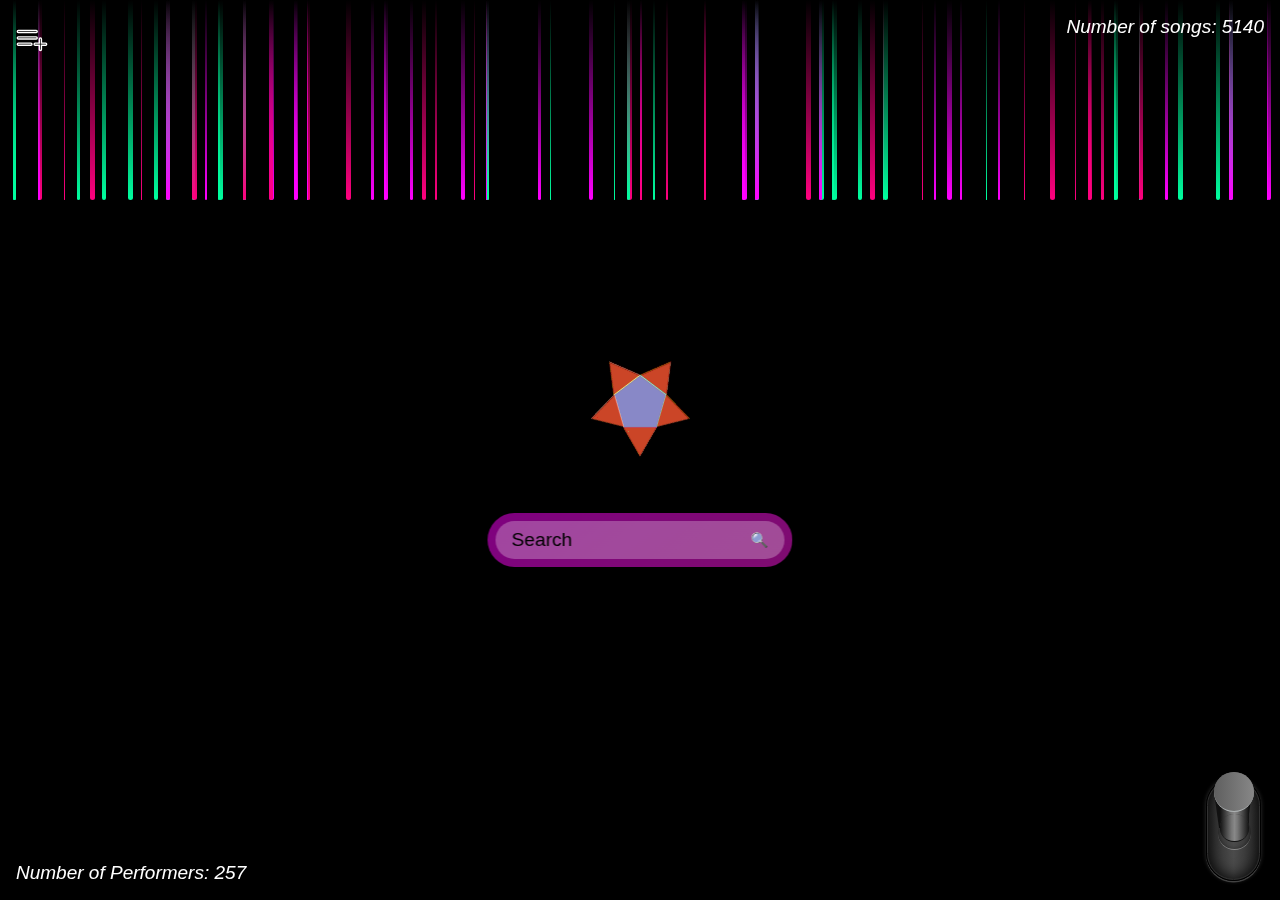
==== index.html @ ba5dd13a "v0.0.1" ====
<!DOCTYPE html>
<html lang="en">
  <head>
    <meta charset="UTF-8" />
    <meta name="viewport" content="width=device-width, initial-scale=1.0" />
    <title translate="no">20 Tracks For Each One</title>
    <link rel="shortcut icon" href="logo/favicon.png" type="image/x-icon" />
    <meta name="description" content="(>‿◠)✌" />
    <meta property="og:type" content="website" />
    <meta property="og:title" content="20 Tracks for Each One" />
    <meta
      property="og:url"
      content="https://20essentials.github.io/20TracksForEachOne/"
    />
    <meta
      property="og:image"
      content="https://20essentials.github.io/20TracksForEachOne/preview/preview-og.avif"
    />
    <meta property="og:description" content="(>‿◠)✌" />
    <meta property="twitter:card" content="summary_large_image" />
    <meta property="twitter:title" content="20 Tracks for Each One" />
    <meta
      property="twitter:url"
      content="https://20essentials.github.io/20TracksForEachOne/"
    />
    <meta
      property="twitter:image"
      content="https://20essentials.github.io/20TracksForEachOne/preview/preview-og.avif"
    />
    <meta property="twitter:description" content="(>‿◠)✌" />
    <link rel="stylesheet" href="styles.css" />
    <meta name="google" content="notranslate" />
  </head>

  <body>
    <button class="button-playlist">
      <img src="logo/svgPlayList.svg" alt="playlist" />
    </button>

    <section class="playlist-section">
      <section class="myForm playlist-container-form">
        <input
          type="text"
          class="playlist-input"
          placeholder="Enter the playlist title..."
          maxlength="20"
        />
        <input type="submit" value="Create" class="input-button-playlist" />
        <span class="max-length-input"> <output>0</output>/20 </span>
        <menu class="settings-backup">
          <div>&#9675;-</div>
          <div>-&#9675;</div>
        </menu>
      </section>

      <section class="myForm playlist-container-form-2">
        <input
          type="text"
          class="playlist-input"
          placeholder="Enter the playlist title..."
          maxlength="20"
        />
        <input type="submit" value="Rename" class="input-button-playlist" />
        <span class="max-length-input"> <output>0</output>/20 </span>
      </section>

      <article class="padding-top-card"></article>

      <template class="template-card-single">
        <article class="card-single">
          <aside class="card-single-left">
            <a href="playlist/index.html">
              <div class="img"></div>
            </a>
          </aside>
          <aside class="card-single-right">
            <a href="playlist/index.html">
              <h3 translate="no">Favorite Songs</h3>
              <p>0 songs</p>
            </a>
          </aside>
          <footer class="three-points">
            <span class="point"></span>
            <span class="point"></span>
            <span class="point"></span>

            <menu class="options">
              <div class="item item-1">
                <svg xmlns="http://www.w3.org/2000/svg" viewBox="0 0 448 512">
                  <path
                    d="M135.2 17.7L128 32 32 32C14.3 32 0 46.3 0 64S14.3 96 32 96l384 0c17.7 0 32-14.3 32-32s-14.3-32-32-32l-96 0-7.2-14.3C307.4 6.8 296.3 0 284.2 0L163.8 0c-12.1 0-23.2 6.8-28.6 17.7zM416 128L32 128 53.2 467c1.6 25.3 22.6 45 47.9 45l245.8 0c25.3 0 46.3-19.7 47.9-45L416 128z"
                  />
                </svg>
              </div>
              <div class="item item-2">
                <svg xmlns="http://www.w3.org/2000/svg" viewBox="0 0 512 512">
                  <path
                    d="M410.3 231l11.3-11.3-33.9-33.9-62.1-62.1L291.7 89.8l-11.3 11.3-22.6 22.6L58.6 322.9c-10.4 10.4-18 23.3-22.2 37.4L1 480.7c-2.5 8.4-.2 17.5 6.1 23.7s15.3 8.5 23.7 6.1l120.3-35.4c14.1-4.2 27-11.8 37.4-22.2L387.7 253.7 410.3 231zM160 399.4l-9.1 22.7c-4 3.1-8.5 5.4-13.3 6.9L59.4 452l23-78.1c1.4-4.9 3.8-9.4 6.9-13.3l22.7-9.1 0 32c0 8.8 7.2 16 16 16l32 0zM362.7 18.7L348.3 33.2 325.7 55.8 314.3 67.1l33.9 33.9 62.1 62.1 33.9 33.9 11.3-11.3 22.6-22.6 14.5-14.5c25-25 25-65.5 0-90.5L453.3 18.7c-25-25-65.5-25-90.5 0zm-47.4 168l-144 144c-6.2 6.2-16.4 6.2-22.6 0s-6.2-16.4 0-22.6l144-144c6.2-6.2 16.4-6.2 22.6 0s6.2 16.4 0 22.6z"
                  />
                </svg>
              </div>
            </menu>
          </footer>
        </article>
      </template>

      <div class="playlist-section-articles">
        <div class="pat-btn"></div>
      </div>
    </section>

    <div class="centrar">
      <aside class="container-loader"></aside>

      <form class="theForm" autocomplete="off" spellcheck="false">
        <div class="autocomplete">
          <input
            type="text"
            id="myInput"
            placeholder="Search"
            spellcheck="false"
          />
          <button class="buscar">🔍</button>
        </div>
      </form>
    </div>

    <span class="interruptor">
      <span class="switch-border1">
        <span class="switch-border2">
          <input checked="" type="checkbox" id="switch1" />
          <label for="switch1"></label>
          <span class="switch-top"></span>
          <span class="switch-shadow"></span>
          <span class="switch-handle"></span>
          <span class="switch-handle-left"></span>
          <span class="switch-handle-right"></span>
          <span class="switch-handle-top"></span>
          <span class="switch-handle-bottom"></span>
          <span class="switch-handle-base"></span>
        </span>
      </span>
    </span>

    <div class="container-backup">
      <div class="container-backup-centrado">
        <header class="titulo-header">
          <h4>The Playlists are saved in your LocalStorage (LS)</h4>
          <button class="go-back">Go back</button>
        </header>
        <hr />
        <p>Things you should know about localStorage</p>
        <ul>
          <li>It is specific to each browser and device</li>
          <li>
            Average storage is 5MB per domain, which equals about 5,000,000
            characters
          </li>
          <li>Thanks to those 5MB, you can store hundreds of songs</li>
          <li>
            If storage is full, you won’t be able to add more playlists/songs
          </li>
        </ul>
        <hr />
        <p>
          Actions that could lead to the deletion of the data stored in LS
        </p>
        <ul>
          <li>Clearing browsing data (cookies, history, cache)</li>
          <li>Manually deleting from the developer tools</li>
          <li>Uninstalling/Reinstalling the browser</li>
          <li>Restoring the device</li>
          <li>Switching to another browser</li>
          <li>Signing out of a synchronized browser</li>
          <li>Some browser updates</li>
        </ul>
        <hr />
        <p>
          I recommend making a backup of your playlists by obtaining a JSON
          object that will contain both the playlist name and its respective
          songs, with the URLs for each song.
        </p>
        <hr />
        <p>
          I recommend saving that JSON in
          <a href="https://keep.google.com/">Google Keep</a>, which is free.
        </p>

        <hr />
        <button class="btn btn-get-one-array">
          GET THE ARRAY OF SONGS FROM A PLAYLIST
        </button>
        <section class="textarea-container">
          <input
            list="opciones"
            id="input-get-array-of-a-playlist"
            name="opcion"
            placeholder="Pick up the name of a playlist and click above."
            spellcheck="false"
          />
          <datalist id="opciones" class="am-datalist"> </datalist>
          <button class="copiar">📓</button>
          <button class="tachito">❌</button>
        </section>
        <section class="textarea-container container-output">
          <textarea
            placeholder="Output"
            id="textarea-output"
            readonly
            spellcheck="false"
            translate="no"
          ></textarea>
          <div class="wrapper-indent">
            <input
              class="indent-total-object"
              type="number"
              value="0"
              min="0"
              max="5"
              placeholder="Spaces"
            />
          </div>

          <button class="copiar">📓</button>
          <button class="tachito">❌</button>
        </section>
        <hr />

        <button class="btn btn-get-many-arrays">
          GET ARRAYS OF SONGS FROM PLAYLISTS
        </button>
        <section class="textarea-container">
          <textarea
            class="textarea-more-padding"
            placeholder="Write the names of the playlists separated by commas and click the button above.
        Example: U2, Coldplay
        "
            spellcheck="false"
          ></textarea>

          <button class="copiar">📓</button>
          <button class="tachito">❌</button>
        </section>
        <section class="textarea-container container-output">
          <textarea
            placeholder="Output"
            id="textarea-output-2"
            readonly
            spellcheck="false"
            translate="no"
          ></textarea>
          <div class="wrapper-indent">
            <input
              class="indent-total-object"
              type="number"
              value="0"
              min="0"
              max="5"
              placeholder="Spaces"
            />
          </div>

          <button class="copiar">📓</button>
          <button class="tachito">❌</button>
        </section>

        <hr />

        <section style="display: none">
          <textarea></textarea>
        </section>

        <button class="btn btn-get-total-object">
          GET JSON OBJECT OF ALL PLAYLISTS
        </button>
        <section class="textarea-container">
          <textarea
            placeholder="Just click the button above.
And see the result."
            spellcheck="false"
            id="textarea-get-json-all"
          ></textarea>
          <div class="wrapper-indent">
            <input
              class="indent-total-object"
              type="number"
              value="0"
              min="0"
              max="5"
              placeholder="Spaces"
            />
          </div>
          <button class="copiar">📓</button>
          <button class="tachito">❌</button>
        </section>
        <hr />

        <button class="btn add-one-playlist">ADD A SINGLE PLAYLIST</button>
        <section class="textarea-container">
          <textarea
            translate="no"
            placeholder='"Playlist1": [
        [
          "NAMEBAND - song1",
          "https://20essentials.github.io/band/songs/n1.mp3"
        ],
        [
          "NAMEBAND - song2",
          "https://20essentials.github.io/band/songs/n2.mp3"
        ],
        ...
 ]'
            ,
            spellcheck="false"
          ></textarea>
          <button class="copiar">📓</button>
          <button class="tachito">❌</button>
        </section>
        <hr />

        <button class="btn add-multiple-playlists">
          ADD MULTIPLE PLAYLISTS
        </button>
        <section class="textarea-container">
          <textarea
            translate="no"
            placeholder='"Playlist1": [
        [
          "NAMEBAND - song1",
          "https://20essentials.github.io/band/songs/n1.mp3"
        ],
        [
          "NAMEBAND - song2",
          "https://20essentials.github.io/band/songs/n2.mp3"
        ],
        ...
],
"Playlist2": [
        [
          "NAMEBAND - song1",
          "https://20essentials.github.io/band/songs/n1.mp3"
        ],
        [
          "NAMEBAND - song2",
          "https://20essentials.github.io/band/songs/n2.mp3"
        ],
        ...
],'
            spellcheck="false"
          ></textarea>
          <button class="copiar">📓</button>
          <button class="tachito">❌</button>
        </section>
        <hr />

        <button class="btn-delete">DELETE ALL CURRENT PLAYLISTS</button>
      </div>
    </div>

    <div class="left">
      Number of Performers: <span class="nBands">0</span>
    </div>
    <div class="right">Number of songs: <span class="nSongs">0</span></div>

    <section class="html-scheme">
      <i>gota</i>
    </section>

    <script type="module" src="script.js"></script>
  </body>
</html>
---- styles.css ----
* {
  box-sizing: border-box;
  margin: 0;
  padding: 0;
  user-select: none;
  font-family: Arial, Helvetica, sans-serif;
}

html,
body {
  width: 100%;
  height: 100%;
  max-width: 2400px;
  height: 100dvh;
  margin-inline: auto;
  position: relative;
}

html,
body,
centrar {
  min-width: 350px !important;
}

html {
  scrollbar-width: thin;
  scrollbar-color: #c9c9c9 transparent;
  background-color: #000;
  display: flex;
  flex-wrap: wrap;
  place-content: center;
}

body {
  max-height: 1600px;
}

.html-scheme {
  position: fixed;
  width: 100%;
  height: 100%;
  inset: 0;
  z-index: -1;
  background-color: black;
}

.button-playlist {
  --size: 3rem;
  border: none;
  outline: none;
  position: absolute;
  z-index: 9999;
  top: 1rem;
  left: 8px;
  width: var(--size);
  height: var(--size);
  background-color: transparent;
  box-shadow: inset 0 0 0 0 #0f05;
  border-radius: 50%;
  display: flex;
  flex-wrap: wrap;
  place-items: center;
  transition: box-shadow 1.5s ease;

  img {
    pointer-events: none;
    scale: 0.7;
  }

  &.button-playlist-active {
    box-shadow: inset 0 0 10px 20px #0f05;

    & + .playlist-section {
      left: 0;
      opacity: 1;
    }
  }
}

.container-backup {
  --current-even-gradient: linear-gradient(to right, #67b26f, #4ca2cd);
  --current-odd-gradient: linear-gradient(to right, #3494e6, #ec6ead);
  position: absolute;
  scrollbar-width: thin;
  background-color: black;
  inset: 0;
  z-index: 20000;
  width: 100%;
  height: 100%;
  padding: 1.2rem;
  font-size: 1rem;
  overflow-y: auto;
  color: #fff9;
  opacity: 0;
  display: none;
  transform: scale(0);
  transition: transform 0.3s ease, display 0.3s ease allow-discrete,
    opacity 0.3s ease;

  &.container-backup-open {
    display: block;
    opacity: 1;
    transform: scale(1);

    .container-backup-centrado {
      opacity: 1;
      transform: scale(1);
    }
  }

  .titulo-header {
    width: 100%;
    position: relative;
    display: flex;
    justify-content: space-between;

    h4 {
      text-transform: uppercase;
      width: 60%;
      text-wrap: balance;
    }

    button.go-back {
      position: relative;
      border-radius: 999px;
      border: none;
      outline: none;
      background-image: linear-gradient(45deg, magenta, springgreen);
      box-shadow: 0 0 5px #0004;

      * {
        pointer-events: none;
      }

      &::before {
        border-radius: inherit;
        background-color: transparent;
      }
    }
  }

  .container-backup-centrado {
    max-width: 700px;
    margin-inline: auto;
    opacity: 0;
    transform: scale(0);
    transition: transform 0.3s ease, opacity 0.3s ease;
  }

  ul {
    margin-left: 1.5rem;
  }

  hr {
    margin-block: 1rem;
  }

  button:not(.tachito):not(.copiar) {
    padding: 0.5rem;
    position: relative;
    border: none;
    outline: none;
    position: relative;
    background-color: transparent;
    box-shadow: inset 0 0 0 1px #fff8;
    color: white;
    margin-bottom: 10px;

    &::before {
      content: '';
      position: absolute;
      top: 0;
      left: 0;
      z-index: -1;
      width: 100%;
      height: 100%;
      background-color: #00dbde;
      transition: transform 0.3s ease;
      transform-origin: 0% 0%;
      transform: scale(1);
    }

    &.btn-backup-active {
      &::before {
        transform-origin: 100% 100%;
        transform: scale(0);
      }
    }

    &:nth-child(even)::before {
      background: var(--current-odd-gradient);
    }

    &:nth-child(odd)::before {
      background: var(--current-even-gradient);
    }

    &.btn-delete::before {
      background-image: linear-gradient(45deg, #f00, magenta);
    }
  }

  .textarea-container {
    width: auto;
    height: auto;
    position: relative;
    margin-bottom: 20px;

    &::before {
      content: '';
      display: block;
      width: 100%;
      height: 100%;
      position: absolute;
      top: 5px;
      left: 5px;
      z-index: -1;
    }

    &:nth-child(even)::before {
      background: var(--current-even-gradient);
    }

    &:nth-child(odd)::before {
      background: var(--current-odd-gradient);
    }

    .tachito,
    .copiar {
      display: flex;
      border: none;
      outline: none;
      width: 1rem;
      height: 1rem;
      background-color: transparent;
      position: absolute;
      bottom: 0.4rem;
      cursor: pointer;
      z-index: 10000;
      -webkit-tap-highlight-color: transparent;
    }

    .wrapper-indent {
      position: absolute;
      right: 3.8rem;
      bottom: 0.3rem;
      transform: scale(0.9);

      input {
        border: none;
        outline: none;
        width: 4rem;
      }
    }

    .copiar {
      right: 2.5rem;
    }

    .tachito {
      right: 1rem;
    }
  }

  .container-output::before {
    background-image: linear-gradient(to right, #67b26f, #4ca2cd) !important;
  }

  .textarea-secundaria {
    position: relative;
    top: 50px;
  }

  a:not(:visited) {
    color: #ffff00;
  }

  a:visited {
    color: orange;
  }

  a:hover {
    color: #2ecc71;
    transform: scale(1.05);
  }

  a:active {
    color: #e74c3c;
    transform: scale(0.95);
  }

  textarea,
  input[list='opciones'] {
    display: block;
    width: 100%;
    resize: none;
    box-shadow: inset 4px 4px 18px #0004, inset -4px -4px 18px #0004;
    background-color: #e9e9e9;
    padding: 0.4rem;
    outline: none;
    field-sizing: content;
    position: relative;

    &.non-valid {
      box-shadow: inset 4px 4px 18px #f004, inset -4px -4px 18px #f004;
    }

    &.valid {
      box-shadow: inset 4px 4px 18px #0f04, inset -4px -4px 18px #0f04;
    }
  }

  #textarea-output,
  #textarea-output-2,
  #textarea-get-json-all,
  #input-get-array-of-a-playlist {
    padding-bottom: 32px;
  }
}

.playlist-section {
  content-visibility: auto;
  transition: left 1s ease;
  position: absolute;
  z-index: 1111;
  left: -200%;
  opacity: 0;
  top: 0;
  width: 30%;
  scroll-behavior: smooth;
  height: 100%;
  overflow-y: auto;
  background-color: #e9e9e9;
  transition: opacity 0.5s ease, left 0.3s ease;
  scrollbar-width: thin;
  scrollbar-color: var(--color1, 'gray') black;

  .settings-backup {
    position: absolute;
    color: white;
    right: 0.9rem;
    bottom: 0.3rem;
    border-radius: 50%;
    background-color: transparent;
    padding: 0.4rem;
    align-content: center;

    div {
      pointer-events: none;
      line-height: 0.5;
    }
  }

  .playlist-section-articles {
    width: 100%;
    height: max-content;
  }

  .padding-top-card {
    height: 78px;
  }

  .card-single {
    padding: 0.5rem;
    display: flex;
    column-gap: 0.5rem;
    position: relative;
    z-index: 1100;

    .card-single-left {
      background-color: transparent;
      display: flex;
      flex-wrap: wrap;
      place-content: center;
      width: fit-content;
      height: fit-content;

      a,
      img {
        -webkit-tap-highlight-color: transparent;
      }

      .img {
        pointer-events: none;
        aspect-ratio: 1;
        width: 3rem;
        height: 3rem;
        background-image: var(--bg-img-playlist);
        background-position: center;
        background-size: cover;
      }
    }

    .card-single-right {
      width: 64%;

      a {
        text-decoration: none;
        color: black;
        -webkit-tap-highlight-color: transparent;
      }

      h3 {
        user-select: text;
      }
    }

    .three-points {
      position: absolute;
      right: 1.5rem;
      width: 1rem;
      height: 3rem;
      background-color: transparent;
      display: flex;
      flex-direction: column;
      flex-wrap: wrap;
      place-content: center;
      row-gap: 3px;

      .point {
        pointer-events: none;
        width: 0.4rem;
        height: 0.4rem;
        background-color: black;
        border-radius: 50%;
      }

      .options {
        position: absolute;
        opacity: 0;
        display: none;
        flex-direction: column;
        background-color: transparent;
        border-radius: 30px;
        right: 1rem;
        padding: 0.5rem;
        flex-wrap: wrap;
        place-items: center;

        &.options-active {
          opacity: 1;
          display: flex;
        }

        .item {
          width: fit-content;
          text-align: center;
          display: flex;
          flex-wrap: wrap;
          place-items: center;

          &:hover {
            svg {
              fill: white;
            }
          }
        }

        .item-1 {
          background-color: transparent;

          svg {
            margin-bottom: 3px;
          }
        }

        .item-2 {
          border-top: 2px solid #000;
          background-color: transparent;
        }

        svg {
          width: 1.3rem;
          height: 1.3rem;
          align-content: center;
          padding: 0.2rem;
          pointer-events: none;
          display: block;
          margin-inline: auto;
          margin-top: 3px;
        }
      }
    }
  }

  .card-single:nth-child(3n + 1) {
    background-color: color-mix(
      in srgb,
      var(--color1, #f004),
      transparent 55%
    );
  }

  .card-single:nth-child(3n + 2) {
    background-color: color-mix(
      in srgb,
      var(--color2, #f004),
      transparent 55%
    );
  }

  .card-single:nth-child(3n + 3) {
    background-color: color-mix(
      in srgb,
      var(--color3, #00f4),
      transparent 55%
    );
  }

  .playlist-container-form,
  .playlist-container-form-2 {
    width: 100%;
    background-color: black;
    padding: 1rem;
    padding-bottom: 2.3rem;
    position: fixed;
    top: 0px;
    left: 0;
    padding-left: 80px;
    display: flex;
    justify-content: center;
    z-index: 2000;

    input {
      display: block;
      padding: 0.3rem 0.8rem;
      border: none;
      outline: none;
      min-height: 30px;
      font-size: clamp(0.75rem, 0.6646rem + 0.3902vw, 1.25rem);
    }

    input[type='text'] {
      width: 70%;
      border-radius: 28px 0 0 28px;

      &.valid {
        background-color: #00ff00dd;
      }

      &.invalid {
        background-color: #ff0000dd;
      }
    }

    input[type='submit'] {
      border-radius: 0 28px 28px 0;
      transition: background-image 0.3s linear;
      background-image: linear-gradient(45deg, skyblue, springgreen);

      &:hover {
        background-image: linear-gradient(45deg, violet, springgreen);
      }
    }

    .max-length-input {
      position: absolute;
      color: white;
      bottom: 8px;
      font-size: 13px;
    }
  }

  .playlist-container-form-2 {
    background-color: #00dbde;
    background-image: linear-gradient(90deg, #00dbde 0%, #fc00ff 100%);
    top: -100%;
  }

  .playlist-container-form.goUp {
    animation: haciaArriba 1s ease 1 forwards;
  }

  .playlist-container-form-2.goUp {
    animation: haciaArriba 1s ease 1 forwards;
  }

  .playlist-container-form.goDown {
    animation: haciaAbajo 1s ease 1 forwards;
  }

  .playlist-container-form-2.goDown {
    animation: haciaAbajo 1s ease 1 forwards;
  }
}

@media (width <=1111px) {
  .playlist-section {
    width: 100%;
  }
}

/* ===========================EXTRA========================= */

.left,
.right {
  position: absolute;
  color: white;
  width: fit-content;
  height: fit-content;
  z-index: 800;
  font-style: italic;
  font-size: clamp(1rem, 0.9348rem + 0.3261vw, 1.1875rem);
}

.left {
  left: 1rem;
  bottom: 1rem;
  height: fit-content;
}

.right {
  top: 1rem;
  right: 1rem;
}

/* ============================LOADER============================*/

.centrar.pyramid {
  .pyramid-loader {
    z-index: 30;
    margin-inline: auto;
    position: relative;
    width: 300px;
    height: 150px;
    pointer-events: none;
    display: block;
    transform-style: preserve-3d;
    transform: rotateX(-20deg) translateY(-40px);

    .wrapper {
      position: relative;
      width: 100%;
      height: 100%;
      transform-style: preserve-3d;
      animation: spin 4s linear infinite;

      .side {
        width: 70px;
        height: 70px;
        background: linear-gradient(
          to bottom right,
          var(--color1, lime),
          var(--color3, cyan)
        );
        position: absolute;
        top: 0;
        left: 0;
        right: 0;
        bottom: 0;
        margin: auto;
        transform-origin: center top;
        clip-path: polygon(50% 0%, 0% 100%, 100% 100%);
      }

      .side1 {
        transform: rotateZ(-30deg) rotateY(90deg);
        background: linear-gradient(
          to bottom right,
          var(--color3, cyan),
          var(--color1, lime)
        );
      }

      .side2 {
        transform: rotateZ(30deg) rotateY(90deg);
        background: linear-gradient(
          to bottom right,
          var(--color1, lime),
          var(--color3, cyan)
        );
      }

      .side3 {
        transform: rotateX(30deg);
        background: linear-gradient(
          to bottom right,
          var(--color1, lime),
          var(--color3, cyan)
        );
      }

      .side4 {
        transform: rotateX(-30deg);
        background: linear-gradient(
          to bottom right,
          var(--color3, cyan),
          var(--color1, lime)
        );
      }

      .shadow {
        width: 60px;
        height: 60px;
        background: gray;
        position: absolute;
        top: 0;
        left: 0;
        right: 0;
        bottom: 0;
        margin: auto;
        transform: rotateX(90deg) translateZ(-40px);
        filter: blur(12px);
      }
    }
  }
}

.centrar.cube {
  .container-cube {
    --w: 60px;
    --w-negative: calc(var(--w) * -1);
    height: var(--w);
    width: var(--w);
    position: relative;
    z-index: 40;
    top: -40px;
    transform-style: preserve-3d;
    animation: rotarY 10s linear alternate infinite both;

    .side {
      position: absolute;
      top: 0;
      left: 0;
      width: 100%;
      height: 100%;
      background: linear-gradient(
        to bottom right,
        var(--color1, lime),
        var(--color2, lime),
        var(--color3, cyan)
      );
    }

    .behind {
      transform: translateZ(var(--w-negative));
    }

    .right {
      transform-origin: 100% 50%;
      transform: rotateY(-90deg);
    }

    .left {
      transform-origin: 0% 50%;
      transform: rotateY(90deg);
    }

    .top {
      transform-origin: 50% 0;
      transform: rotateX(-90deg);
    }

    .bottom {
      transform-origin: 50% 100%;
      transform: rotateX(90deg);
    }
  }
}

.centrar.star {
  .container-star {
    width: 150px;
    height: 150px;
    --height-side-pentagon: 150px;
    position: relative;
    top: -140px;
    transform-style: preserve-3d;
    perspective: 10000px;
    animation: rotarStar 10s linear infinite alternate both;
    zoom: 0.35;

    .side {
      width: 100%;
      height: 100%;
      position: absolute;
      clip-path: polygon(50% 0%, 100% 38%, 82% 100%, 18% 100%, 0% 38%);
      transform-style: preserve-3d;
      perspective: 10000px;

      * {
        transform-style: preserve-3d;
        perspective: 10000px;
      }

      .triangle-front {
        width: 100%;
        height: 55%;
        position: absolute;
        bottom: 0;
        background-color: #e60b0988;
        transform-origin: 50% 100%;
        transform: rotateX(-90deg);
        clip-path: polygon(0 100%, 50% 0, 100% 100%);
      }

      .triangle-behind {
        width: 100%;
        height: 55%;
        position: absolute;
        bottom: 0;
        background-color: #ffcb6baa;
        transform-origin: 50% 100%;
        transform: rotateX(-90deg)
          translateZ(calc(-1 * var(--height-side-pentagon)));
        clip-path: polygon(0 100%, 50% 0, 100% 100%);
      }

      .triangle-left {
        position: absolute;
        top: 0;
        left: 0;
        background-color: #59d10288;
        width: 100%;
        height: 100%;
        transform-origin: 0% 50%;
        transform: rotateY(-60deg);
      }

      .triangle-right {
        position: absolute;
        top: 0;
        right: 0;
        background-color: #84ffc988;
        width: 100%;
        height: 100%;
        transform-origin: 100% 50%;
        transform: rotateY(60deg);
      }

      &.front {
        background-color: #fff8;
      }

      &.behind {
        background-color: #00f8;
        transform: translateZ(calc(var(--height-side-pentagon) * -1));
      }

      &.top-left {
        width: 95px;
        height: var(--height-side-pentagon);
        background-color: #ff08;
        clip-path: none;
        left: -10px;
        bottom: 122px;
        transform-origin: 50% 100%;
        transform: rotate(-37deg) rotateX(90deg);
      }

      &.top-right {
        width: 95px;
        height: var(--height-side-pentagon);
        background-color: #0ff8;
        clip-path: none;
        right: -10px;
        bottom: 122px;
        transform-origin: 50% 100%;
        transform: rotate(37deg) rotateX(90deg);
      }

      &.bottom-right {
        width: 96.5px;
        height: var(--height-side-pentagon);
        background-color: #0f08;
        clip-path: none;
        right: -35px;
        top: -46.5px;
        transform-origin: 50% 100%;
        transform: rotate(106deg) rotateX(90deg);
      }

      &.bottom-left {
        width: 96.5px;
        height: var(--height-side-pentagon);
        background-color: #f008;
        clip-path: none;
        left: -35px;
        top: -46.5px;
        transform-origin: 50% 100%;
        transform: rotate(-106deg) rotateX(90deg);
      }

      &.bottom-center {
        width: 96.5px;
        height: var(--height-side-pentagon);
        background-color: #e81cff88;
        clip-path: none;
        left: 50%;
        top: 0;
        transform-origin: 50% 100%;
        transform: rotate(0deg) translateX(-50%) rotateX(90deg) scaleZ(-1);
      }
    }
  }
}

.centrar.tetraPyramid {
  transform-style: preserve-3d;
  perspective: 10000px;
  .container-tetra {
    width: 120px;
    height: 120px;
    transform-style: preserve-3d;
    perspective: 10000px;
    position: relative;
    top: -70px;
    animation: girar4Piramids 8s linear infinite alternate both;

    & .cube {
      width: 120px;
      height: 120px;
      position: absolute;
      transform-style: preserve-3d;
      perspective: 10000px;

      & .side {
        width: 100%;
        height: 100%;
        position: absolute;
        background-color: #0002;
        background-color: #000;
        transform-style: preserve-3d;
        perspective: 10000px;
        overflow: hidden;
        left: 0;
        top: 0;

        &::before {
          content: '';
          display: block;
          position: absolute;
          inset: 0;
          width: 100%;
          height: 100%;
          background-image: linear-gradient(45deg, #60efff, #00ff87, #e81cff);
          filter: blur(50px);
        }

        &.front {
          transform: none;
        }

        &.behind {
          transform: translateZ(-120px);
        }

        &.right {
          transform-origin: 100% 0%;
          transform: rotateY(-90deg);
        }

        &.left {
          transform-origin: 0% 0%;
          transform: rotateY(90deg);
        }

        &.top {
          transform-origin: 50% 0%;
          transform: rotateX(-90deg);
        }
        &.bottom {
          transform-origin: 50% 100%;
          transform: rotateX(90deg);
        }
      }
    }

    & .triangle {
      width: 120px;
      height: 120px;
      position: absolute;
      bottom: 118px;
      transform-style: preserve-3d;
      perspective: 10000px;

      & .side {
        transform-style: preserve-3d;
        perspective: 10000px;
      }

      &.triangle-top {
        bottom: -118px;
        transform: scaleY(-1);
      }

      &.triangle-right {
        left: 118px;
        bottom: 0;
        transform: rotate(-90deg) scaleY(-1);
      }

      &.triangle-left {
        left: -118px;
        bottom: 0;
        transform: rotate(-90deg) scaleX(-1);
      }

      &.triangle-frontend {
        bottom: -1px;
        transform: rotate(90deg) rotateX(-90deg) translate(0px, -61px)
          translateZ(-116px);
        left: -175px;
      }

      &.triangle-backend {
        bottom: -36px;
        transform: rotate(90deg) rotateX(-90deg) scaleY(-1)
          translate(-36px, -178px) translateZ(253px);
        left: 194px;
      }

      & .side {
        width: 100%;
        height: 100%;
        clip-path: polygon(50% 0, 100% 100%, 0 100%);
        position: absolute;
        left: 0;
        top: 0;

        &.front,
        &.behind {
          transform-origin: 50% 100%;
        }

        &.bottom {
          opacity: 0;
        }

        &.front {
          background-color: #fff8;
          transform: rotateX(30deg);
        }

        &.behind {
          background-color: #00f8;
          transform: translateZ(-120px) rotateX(-30deg);
        }

        &.right {
          transform-origin: 100% 100%;
          transform: rotateY(-90deg) rotateX(-30deg);
          background-color: #f0f8;
        }

        &.left {
          transform-origin: 0% 100%;
          transform: rotateY(90deg) rotateX(-30deg);
          background-color: #0f08;
        }
      }
    }
  }
}

/* Piramide */
@keyframes spin {
  100% {
    transform: rotateY(360deg);
  }
}

/* Cubo */
@keyframes rotarY {
  0% {
    transform: rotateZ(0deg) rotateX(-30deg) rotateY(0deg);
  }
  100% {
    transform: rotateZ(360deg) rotateX(-30deg) rotateY(360deg);
  }
}

/* Estrella */
@keyframes rotarStar {
  0% {
    transform: rotateX(0deg) rotateY(0deg);
  }
  100% {
    transform: rotateX(359deg) rotateY(359deg);
  }
}

/* tetra4Pyramid */
@keyframes girar4Piramids {
  0% {
    transform: scale(0.45) rotateX(0deg) rotateY(0deg);
  }
  100% {
    transform: scale(0.45) rotateX(359deg) rotateY(359deg);
  }
}

/* ============================COMPONENTES============================*/

.interruptor {
  display: inline-block;
  margin: 0;
  position: absolute;
  z-index: 1000;
  right: 1.2rem;
  bottom: 1.2rem;
  border-radius: 1.75em;
  -webkit-box-shadow: 0 0 0.25em rgba(2, 255, 255, 0.2);
  -moz-box-shadow: 0 0 0.25em rgba(255, 255, 255, 0.2);
  box-shadow: 0 0 0.25em rgba(255, 255, 255, 0.2);

  label {
    width: 100%;
    height: 100%;
    margin: 0;
    padding: 0;
    display: block;
    position: absolute;
    top: 0;
    left: 0;
    z-index: 10;
  }

  input {
    display: none;
  }

  span {
    display: block;
    transition: top 0.1s;
  }

  .switch-border1 {
    border: 0.05em solid #000;
    border-radius: 1.75em;
    box-shadow: 0 0.1em rgba(255, 255, 255, 0.2);
  }

  .switch-border2 {
    width: 3.3em;
    height: 6.3em;
    position: relative;
    border: 0.05em solid #323232;
    background-image: linear-gradient(to right, #2d2d2d, #4b4b4b, #2d2d2d);
    border-radius: 1.7em;

    &::before,
    &::after {
      content: '';
      display: block;
      width: 100%;
      height: 100%;
      position: absolute;
      top: 0;
      left: 0;
      z-index: 0;
      opacity: 0.3;
      border-radius: 1.7em;
    }

    .switch-top {
      width: 100%;
      height: 42%;
      position: absolute;
      top: 8%;
      left: 0;
      z-index: 1;
      background-image: linear-gradient(to right, #2d2d2d, #4b4b4b, #2d2d2d);
      border-radius: 1.7em;
    }

    .switch-shadow {
      width: 100%;
      height: 100%;
      position: absolute;
      top: 0;
      left: 0;
      z-index: 2;
      border-radius: 1.7em;
      -webkit-box-shadow: 0 0 1em black inset;
      -moz-box-shadow: 0 0 1em black inset;
      box-shadow: 0 0 1em black inset;
    }

    .switch-handle-left,
    .switch-handle-right {
      content: '';
      display: block;
      width: 1.8em;
      height: 0;
      position: absolute;
      top: 3.3em;
      z-index: 2;
      border-bottom: 2.25em solid #111;
      border-left: 0.35em solid transparent;
      border-right: 0.35em solid transparent;
    }

    .switch-handle-left {
      left: 0.4em;
    }

    .switch-handle-right {
      right: 0.4em;
    }

    .switch-handle {
      width: 1.8em;
      height: 2.25em;
      position: absolute;
      top: 3.3em;
      left: 0.75em;
      z-index: 3;
      background: #333;
      background-image: linear-gradient(
        to right,
        #111,
        #777 40%,
        #888,
        #777 60%,
        #111
      );
      border-radius: 0;
    }

    .switch-handle-top {
      width: 2.5em;
      height: 2.5em;
      position: absolute;
      top: 4.25em;
      left: 0.4em;
      z-index: 4;
      background-color: #555;
      background-image: linear-gradient(to right, #5f5f5f, #878787);
      border-top: 0.1em solid #aeb2b3;
      border-radius: 1.25em;
    }

    .switch-handle-bottom {
      width: 1.8em;
      height: 1.8em;
      position: absolute;
      top: 2.35em;
      left: 0.75em;
      z-index: 3;
      background: #333;
      background-image: linear-gradient(
        to right,
        #111,
        #777 40%,
        #888,
        #777 60%,
        #111
      );
      border-top: 0.1em solid #141414;
      border-radius: 0.9em;
    }

    .switch-handle-base {
      width: 2.1em;
      height: 2.1em;
      position: absolute;
      top: 1.9em;
      left: 0.6em;
      z-index: 2;
      border-top: 0.1em solid rgba(255, 255, 255, 0.35);
      border-radius: 1.05em;
      box-shadow: 0 0 0.25em rgba(0, 0, 0, 0.4) inset;
    }

    .switch-handle-left,
    .switch-handle-right,
    .switch-handle,
    .switch-handle-top,
    .switch-handle-bottom,
    .switch-handle-base {
      transition: top 0.3s ease, border 0.3s ease;
    }
  }

  & input:checked ~ .switch-handle-left,
  & input:checked ~ .switch-handle-right {
    top: 0.75em;
    border-bottom: 0;
    border-top: 2.25em solid #111;
  }

  & input:checked ~ .switch-handle {
    top: 0.75em;
  }

  & input:checked ~ .switch-handle-top {
    top: -0.5em;
    border-top: 0;
    border-bottom: 0.1em solid #aeb2b3;
  }

  & input:checked ~ .switch-handle-bottom {
    top: 2.1em;
    border-top: 0;
    border-bottom: 0.1em solid #141414;
  }

  & input:checked ~ .switch-handle-base {
    top: 2.25em;
    border-top: 0;
    border-bottom: 0.1em solid rgba(255, 255, 255, 0.35);
  }
}

.gota {
  position: absolute;
  height: 200px;
  background: linear-gradient(transparent, #fff);
  border-bottom-left-radius: 5px;
  border-bottom-right-radius: 5px;
  animation: caer 5s linear infinite;

  &:nth-child(3n + 1) {
    background-image: linear-gradient(transparent, var(--color1, #ff00ff));
  }

  &:nth-child(3n + 2) {
    background-image: linear-gradient(transparent, var(--color2, #00ffff));
  }

  &:nth-child(3n + 3) {
    background-image: linear-gradient(transparent, var(--color3, #00ff9f));
  }
}

.centrar {
  position: fixed;
  inset: 0;
  display: flex;
  flex-direction: column;
  flex-wrap: wrap;
  place-content: center;
  width: 100%;
  height: 100dvh;
  z-index: 800;
  background-color: transparent;
  transform-style: preserve-3d;
  perspective: 10000px;

  .container-loader {
    transform-style: preserve-3d;
    perspective: 10000px;
  }
}

.theForm {
  position: fixed;
  top: 60%;
  left: 50%;
  transform: translate(-50%, -50%);
  z-index: 99;
  display: flex;
  padding: 0.5rem;
  flex-wrap: wrap;
  place-content: center;
  border-radius: 999px;
  background-image: linear-gradient(
    143deg,
    color-mix(in srgb, var(--color1, #f004), transparent 50%),
    color-mix(in srgb, var(--color2, #f004), transparent 50%),
    color-mix(in srgb, var(--color3, #f004), transparent 50%)
  );
  background-size: 1000% 100%;
  animation: cambiar 5s ease infinite alternate;

  .autocomplete {
    position: relative;
    width: 100%;
    display: flex;
    place-content: center;

    .buscar {
      color: #000;
      border-bottom-right-radius: 20px;
      border-top-right-radius: 20px;
      width: 18%;
      display: flex;
      flex-wrap: wrap;
      place-content: center;
      cursor: pointer;
      background-color: #fff4;
      border: none;
      font-size: 0.9rem;
      transition: background-color 0.2s ease;
      -webkit-tap-highlight-color: transparent;

      &.dlt-active {
        background-color: #0004;
      }
    }

    #myInput {
      padding: 0.5rem;
      border-top-left-radius: 20px;
      border-bottom-left-radius: 20px;
      padding-left: 1rem;
      width: 75%;
      outline: none;
      font-size: 1.2rem;
      flex-basis: 85%;
      border: none;
      background-color: #fff4;

      &::placeholder {
        color: black;
        padding: 0;
        width: fit-content;
      }
    }

    .autocomplete-items {
      position: absolute;
      left: 10px;
      top: 48px;
      width: 100%;
      color: #fff;

      a {
        text-decoration: none;
        color: #fff;
        display: block;
        padding: 0.5rem;
        font-weight: 500;
        border-bottom: 1px solid rgba(255, 255, 255, 0.4);
        border-top: 1px solid rgba(255, 255, 255, 0.4);
        font-family: Verdana, Geneva, Tahoma, sans-serif;
        -webkit-tap-highlight-color: #0004;

        &:nth-child(even) {
          background-color: color-mix(
            in srgb,
            var(--color1, #f004),
            transparent 60%
          );
        }

        &:nth-child(odd) {
          background-color: color-mix(
            in srgb,
            var(--color3, #00f4),
            transparent 60%
          );
        }

        &.autocomplete-active {
          background-color: #0005;
          font-style: italic;
        }
      }
    }

    strong {
      color: lime;
    }
  }
}

/* ============================MEDIA============================*/

@media only screen and (orientation: landscape) and (width <=1000px) {
  .centrar {
    display: flex;
    flex-direction: row;
    place-content: center;
    column-gap: 2rem;
    height: 100%;

    .container-loader {
      display: none;
    }

    .theForm {
      align-self: center;
      justify-self: center;
      width: 50%;
      background-image: linear-gradient(
        143deg,
        color-mix(in srgb, var(--color1, #f004), transparent 50%),
        color-mix(in srgb, var(--color2, #f004), transparent 50%),
        color-mix(in srgb, var(--color3, #f004), transparent 50%)
      );
      margin-top: -1rem;

      .autocomplete #myInput {
        width: 50%;
      }
    }
  }

  .interruptor {
    scale: 0.8;
  }

  .left {
    display: none;
  }

  .playlist-section {
    width: 100%;
  }
}

@media only screen and (orientation: portrait) and (width <=800px) {
  .theForm {
    width: 72%;
    margin-inline: auto;
  }

  .centrar {
    transition: transform 0.5s linear;
    transform: translateY(-50px);
  }
}

/* ============================KEYFRAMES============================*/

/* Gotas de lluvia */
@keyframes caer {
  0% {
    transform: translateY(-200px);
  }

  100% {
    transform: translateY(calc(100dvh + 200px));
  }
}

/* Cambio de colores de formulario contorno */
@keyframes cambiar {
  0% {
    background-position: 0% 50%;
  }

  50% {
    background-position: 100% 50%;
  }

  100% {
    background-position: 0% 50%;
  }
}

/* Input para crear playList hacia arriba */
@keyframes haciaArriba {
  0% {
    top: 0;
  }

  100% {
    display: none;
    top: -100%;
  }
}

/* Input para crear playList hacia abajo */
@keyframes haciaAbajo {
  0% {
    top: -100%;
  }

  100% {
    display: flex;
    top: 0;
  }
}

@media (height <=280px) {
  .container-loader,
  .interruptor,
  .right,
  .button-playlist {
    display: none;
  }

  .centrar {
    width: 90%;
    margin-inline: auto;

    .theForm {
      width: 50%;
    }
  }
}

@media (width <=200px) {
  html {
    display: none;
  }
}

@media (hover: hover) {
  .theForm {
    .autocomplete {
      .buscar {
        &:hover {
          background-color: #0004;
        }
      }
    }
  }
}

/* ===========================VIEW TRANSITIONS========================= */
html {
  view-transition-name: transitionPage;
}

@view-transition {
  navigation: auto;
}

::view-transition-new(transitionPage) {
  animation: fadeIn 1s ease forwards;
}
::view-transition-old(transitionPage) {
  animation: fadeIn 1s ease reverse forwards;
}

@keyframes fadeIn {
  0% {
    clip-path: circle(0% at 50% 50%);
  }
  100% {
    clip-path: circle(100% at 50% 50%);
  }
}
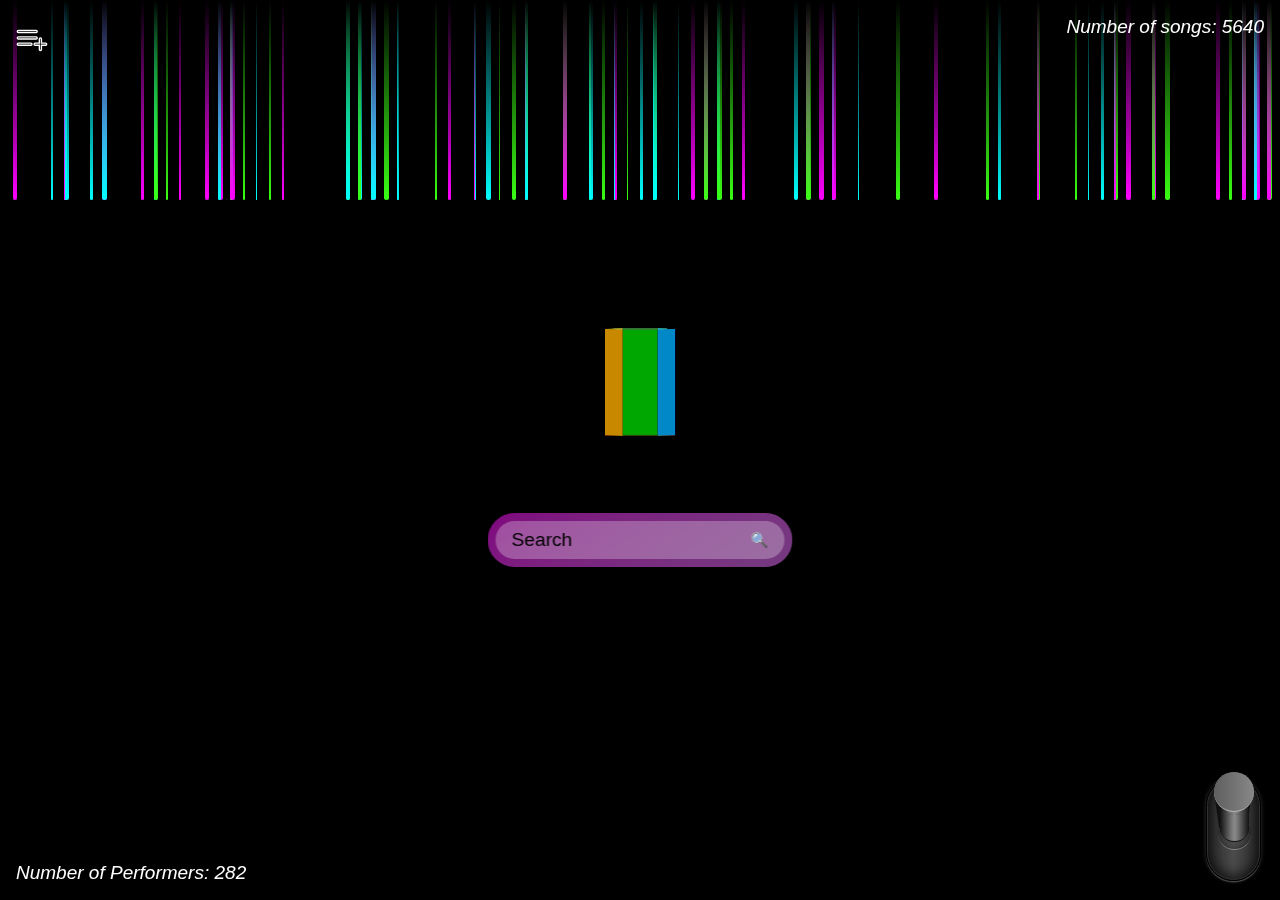
==== commit 544d71ea: "v0.0.9" ====
--- a/index.html
+++ b/index.html
@@ -362,10 +362,12 @@
     </div>
     <div class="right">Number of songs: <span class="nSongs">0</span></div>
 
-    <section class="html-scheme">
-      <i>gota</i>
-    </section>
+
 
     <script type="module" src="script.js"></script>
   </body>
+
+  <section class="html-scheme">
+    <i>gota</i>
+  </section>
 </html>
--- a/styles.css
+++ b/styles.css
@@ -14,6 +14,7 @@
   height: 100dvh;
   margin-inline: auto;
   position: relative;
+  background-color: transparent;
 }
 
 html,
@@ -614,7 +615,7 @@
   right: 1rem;
 }
 
-/* ============================LOADER============================*/
+/* ============================LOADERS============================*/
 
 .centrar.pyramid {
   .pyramid-loader {
@@ -764,7 +765,7 @@
     height: 150px;
     --height-side-pentagon: 150px;
     position: relative;
-    top: -140px;
+    top: -220px;
     transform-style: preserve-3d;
     perspective: 10000px;
     animation: rotarStar 10s linear infinite alternate both;
@@ -904,7 +905,7 @@
     transform-style: preserve-3d;
     perspective: 10000px;
     position: relative;
-    top: -70px;
+    top: -100px;
     animation: girar4Piramids 8s linear infinite alternate both;
 
     & .cube {
@@ -1053,6 +1054,1655 @@
   }
 }
 
+.centrar.multiFaces {
+  .container-multi {
+    position: relative;
+    top: -220px;
+    width: 150px;
+    height: 300px;
+    transform-style: preserve-3d;
+    transition: transform 3s linear;
+    animation: multi 6s linear infinite alternate;
+    zoom: 0.3;
+    pointer-events: none;
+
+    .lado {
+      position: absolute;
+      left: 0;
+      top: 0;
+      width: 100%;
+      height: 100%;
+      transform: rotateX(calc(360deg / 45 * var(--d))) translateZ(5vw);
+    }
+
+    .lado:nth-child(even) {
+      background-color: var(--color1);
+    }
+
+    .lado:nth-child(odd) {
+      background-color: var(--color3);
+    }
+  }
+}
+
+.centrar.triangPre {
+  .container-pretriang {
+    position: relative;
+    top: -190px;
+    height: 100dvh;
+    width: 100%;
+    left: 0;
+    zoom: 0.45;
+
+    .container-cube {
+      --size: 200px;
+      --negative-size: -200px;
+      width: var(--size);
+      height: var(--size);
+      position: absolute;
+      top: 50%;
+      left: 50%;
+      transform-style: preserve-3d;
+      perspective: 300px;
+      animation: rotarTriang 8s linear infinite alternate both;
+
+      @media (width <=1000px) {
+        --size: 150px;
+        --negative-size: -150px;
+      }
+
+      .side {
+        position: absolute;
+        width: var(--size);
+        height: var(--size);
+        left: 0;
+        top: 0;
+      }
+
+      .front {
+        background-color: #f0f5;
+      }
+
+      .behind {
+        background-color: #0f05;
+        transform: translate3d(0, 0, var(--negative-size));
+      }
+
+      .top {
+        background-color: #f005;
+        transform-origin: 50% 0;
+        transform: rotateX(-90deg);
+      }
+
+      .bottom {
+        background-color: #00f5;
+        transform-origin: 50% 100%;
+        transform: rotateX(90deg);
+      }
+
+      .right {
+        background-color: #0ff5;
+        transform-origin: 100% 0%;
+        transform: rotateY(-90deg);
+      }
+
+      .left {
+        background-color: #ff05;
+        transform-origin: 0% 0%;
+        transform: rotateY(90deg);
+      }
+    }
+  }
+}
+
+.centrar.rombo3d {
+  .container-rombo {
+    position: relative;
+    inset: 0;
+    top: -190px;
+    background-color: #000;
+    display: flex;
+    flex-wrap: wrap;
+    height: 100dvh;
+    place-content: center;
+    zoom: 0.45;
+
+    @media (width <= 1111px) {
+      top: -220px;
+    }
+
+    .container-octa {
+      --w: 150px;
+      --h: 150px;
+      width: var(--w);
+      height: var(--h);
+      position: relative;
+      top: -3vw;
+      perspective: 5000px;
+      transform-style: preserve-3d;
+      animation: rotarRombo 8s linear infinite alternate both;
+
+      .side {
+        position: absolute;
+        width: 200px;
+        left: 0;
+        top: 0;
+        width: var(--w);
+        height: var(--h);
+        clip-path: polygon(50% 0, 100% 100%, 0 100%);
+        background-image: linear-gradient(
+          to right bottom,
+          var(--color1),
+          var(--color2),
+          var(--color3)
+        );
+      }
+
+      .side-btn {
+        top: 100%;
+        clip-path: polygon(0% 0%, 100% 0%, 50% 100%);
+        background-image: linear-gradient(
+          to right top,
+          var(--color1),
+          var(--color2),
+          var(--color3)
+        );
+      }
+
+      .base {
+        clip-path: none;
+        transform-origin: 50% 100%;
+        transform: rotateX(-90deg);
+        visibility: hidden;
+      }
+
+      .front {
+        transform-origin: 50% 100%;
+        transform: rotateX(-30deg);
+      }
+
+      .back {
+        transform-origin: 50% 100%;
+        transform: translateZ(var(--w)) rotateX(30deg);
+      }
+
+      .right {
+        transform-origin: 100% 100%;
+        transform: rotateY(90deg) rotateX(30deg);
+      }
+
+      .left {
+        transform-origin: 0% 100%;
+        transform: rotateY(-90deg) rotateX(30deg);
+      }
+
+      .front-bottom {
+        transform-origin: 50% 0;
+        transform: rotateX(30deg);
+      }
+
+      .back-bottom {
+        transform-origin: 50% 0;
+        transform: translateZ(var(--w)) rotateX(-30deg);
+      }
+
+      .left-bottom {
+        transform-origin: 0% 0%;
+        transform: rotateY(-90deg) rotateX(-30deg);
+      }
+
+      .right-bottom {
+        transform-origin: 100% 0%;
+        transform: rotateY(90deg) rotateX(-30deg);
+      }
+    }
+  }
+}
+
+.centrar.sticks8 {
+  .container-8-sticks {
+    width: 200px;
+    height: 200px;
+    transform-style: preserve-3d;
+    perspective: 10000px;
+    transform: rotateX(40deg) rotateY(48deg);
+    position: relative;
+    top: -245px;
+    animation: rotate8sticks 10s linear infinite alternate;
+    zoom: 0.4;
+
+    @media (width <= 1111px) {
+      zoom: 0.3;
+    }
+
+    .block {
+      width: 100%;
+      height: 100%;
+      position: absolute;
+      transform-style: preserve-3d;
+      perspective: 10000px;
+
+      .rectangle {
+        width: 100%;
+        height: 40px;
+        position: absolute;
+        transform-style: preserve-3d;
+        perspective: 10000px;
+
+        .side {
+          width: 100%;
+          height: 100%;
+          position: absolute;
+          left: 0;
+          top: 0;
+
+          &:nth-child(1) {
+            background-color: #0ff8;
+            transform: rotateX(0deg);
+          }
+          &:nth-child(2) {
+            background-color: #0f08;
+            transform: rotateX(0deg) translateZ(-40px);
+          }
+
+          &:nth-child(3) {
+            background-color: #00f8;
+            transform-origin: 50% 0;
+            transform: rotateX(-90deg);
+          }
+
+          &:nth-child(4) {
+            background-color: #f008;
+            transform-origin: 50% 100%;
+            transform: rotateX(90deg);
+          }
+        }
+      }
+
+      .rectangle-1 {
+        left: 40px;
+      }
+
+      .rectangle-2 {
+        transform: translateZ(-200px);
+      }
+
+      .rectangle-3 {
+        transform-origin: 100% 0%;
+        transform: rotateY(-90deg) translateX(-40px);
+      }
+      .rectangle-4 {
+        left: 40px;
+        transform-origin: 0% 0%;
+        transform: rotateY(90deg);
+      }
+    }
+
+    .second-block {
+      bottom: 50%;
+      left: -60px;
+      transform: rotate(90deg);
+    }
+
+    .third-block {
+      bottom: -40px;
+      transform: rotateX(-90deg) translateY(200px);
+    }
+  }
+}
+
+.centrar.sixlaps {
+  .container-six-laps {
+    width: 200px;
+    height: 200px;
+    transform-style: preserve-3d;
+    perspective: 10000px;
+    animation: rotar6laps 10s linear infinite;
+    position: relative;
+    top: -300px;
+    zoom: 0.3;
+
+    @media (width <= 1111px) {
+      top: -330px;
+    }
+
+    .block {
+      width: 100%;
+      height: 100%;
+      position: absolute;
+      transform-style: preserve-3d;
+      perspective: 10000px;
+
+      .rectangle {
+        width: 100%;
+        height: 40px;
+        position: absolute;
+        transform-style: preserve-3d;
+        perspective: 10000px;
+
+        .side {
+          width: 100%;
+          height: 100%;
+          position: absolute;
+          left: 0;
+          top: 0;
+
+          &:nth-child(1) {
+            background-color: #ff00ff88;
+            transform: rotateX(0deg);
+          }
+          &:nth-child(2) {
+            background-color: #00fa9a88;
+            transform: rotateX(0deg) translateZ(-40px);
+          }
+
+          &:nth-child(3) {
+            background-color: #48d1cc88;
+            transform-origin: 50% 0;
+            transform: rotateX(-90deg);
+          }
+
+          &:nth-child(4) {
+            background-color: #ffa50088;
+            transform-origin: 50% 100%;
+            transform: rotateX(90deg);
+          }
+        }
+      }
+
+      .rectangle-1 {
+        left: 40px;
+      }
+
+      .rectangle-2 {
+        transform: translateZ(-200px);
+      }
+
+      .rectangle-3 {
+        transform-origin: 100% 0%;
+        transform: rotateY(-90deg) translateX(-40px);
+      }
+      .rectangle-4 {
+        left: 40px;
+        background-color: blue;
+        transform-origin: 0% 0%;
+        transform: rotateY(90deg);
+      }
+    }
+
+    .second-block {
+      top: 50px;
+    }
+
+    .third-block {
+      top: 100px;
+    }
+
+    .fourth-block {
+      top: 150px;
+    }
+
+    .fifth-block {
+      top: 200px;
+    }
+
+    .sixth-block {
+      top: 250px;
+    }
+  }
+}
+
+.centrar.tuplas {
+  .container-tuplas {
+    width: 120px;
+    height: 120px;
+    transform-style: preserve-3d;
+    perspective: 10000px;
+    position: relative;
+    animation: girartupla 8s linear infinite alternate both;
+    zoom: 0.4;
+    top: -220px;
+
+    @media (width <= 1111px) {
+      zoom: 0.3;
+    }
+
+    .cube {
+      width: 120px;
+      height: 120px;
+      position: absolute;
+      transform-style: preserve-3d;
+      perspective: 10000px;
+
+      .side {
+        width: 100%;
+        height: 100%;
+        position: absolute;
+        background-color: #0002;
+        transform-style: preserve-3d;
+        perspective: 10000px;
+        overflow: hidden;
+        left: 0;
+        top: 0;
+
+        &::before {
+          content: '';
+          display: block;
+          position: absolute;
+          inset: 0;
+          width: 100%;
+          height: 100%;
+          background-image: linear-gradient(45deg, #60efff, #00ff87, #e81cff);
+          filter: blur(50px);
+        }
+
+        &.front {
+          transform: none;
+        }
+
+        &.behind {
+          transform: translateZ(-120px);
+        }
+
+        &.right {
+          transform-origin: 100% 0%;
+          transform: rotateY(-90deg);
+        }
+
+        &.left {
+          transform-origin: 0% 0%;
+          transform: rotateY(90deg);
+        }
+
+        &.top {
+          transform-origin: 50% 0%;
+          transform: rotateX(-90deg);
+        }
+        &.bottom {
+          transform-origin: 50% 100%;
+          transform: rotateX(90deg);
+        }
+      }
+    }
+
+    .triangle {
+      width: 120px;
+      height: 120px;
+      position: absolute;
+      bottom: 118px;
+      transform-style: preserve-3d;
+      perspective: 10000px;
+
+      &.triangle-top {
+        bottom: -118px;
+        transform: scaleY(-1);
+      }
+
+      &.triangle-right {
+        left: 118px;
+        bottom: 0;
+        transform: rotate(-90deg) scaleY(-1);
+      }
+
+      &.triangle-left {
+        left: -118px;
+        bottom: 0;
+        transform: rotate(-90deg) scaleX(-1);
+      }
+
+      &.triangle-frontend {
+        bottom: -1px;
+        transform: rotate(90deg) rotateX(-90deg) translate(0px, -61px)
+          translateZ(-116px);
+        left: -175px;
+      }
+
+      &.triangle-backend {
+        bottom: -36px;
+        transform: rotate(90deg) rotateX(-90deg) scaleY(-1)
+          translate(-36px, -178px) translateZ(253px);
+        left: 194px;
+      }
+
+      .side {
+        width: 100%;
+        height: 100%;
+        clip-path: polygon(50% 0, 100% 100%, 0 100%);
+        position: absolute;
+        transform-style: preserve-3d;
+        perspective: 10000px;
+        left: 0;
+        top: 0;
+
+        &.front,
+        &.behind {
+          transform-origin: 50% 100%;
+        }
+
+        &.front {
+          background-color: color-mix(
+            in srgb,
+            var(--color1) 50%,
+            transparent 50%
+          );
+        }
+
+        &.behind {
+          background-color: color-mix(
+            in srgb,
+            var(--color2) 50%,
+            transparent 50%
+          );
+          transform: translateZ(-120px);
+        }
+
+        &.right {
+          transform-origin: 100% 100%;
+          transform: rotateY(-90deg);
+          background-color: color-mix(
+            in srgb,
+            var(--color3) 50%,
+            transparent 50%
+          );
+        }
+        &.left {
+          transform-origin: 0% 100%;
+          transform: rotateY(90deg);
+          background-color: color-mix(in srgb, cyan 50%, transparent 50%);
+        }
+      }
+    }
+  }
+}
+
+.centrar.vasilisco {
+  .container-vasilisco {
+    width: 120px;
+    height: 120px;
+    transform-style: preserve-3d;
+    perspective: 10000px;
+    position: relative;
+    top: -200px;
+    z-index: 10;
+    animation: girarVasilisco 10s linear infinite both;
+    zoom: 0.4;
+
+    @media (width <= 1111px) {
+      top: -240px;
+    }
+
+    .cube {
+      width: 120px;
+      height: 120px;
+      position: absolute;
+      transform-style: preserve-3d;
+      perspective: 10000px;
+
+      .side {
+        width: 100%;
+        height: 100%;
+        position: absolute;
+        background-color: #0002;
+        overflow: hidden;
+        left: 0;
+        top: 0;
+
+        &::before {
+          content: '';
+          display: block;
+          position: absolute;
+          inset: 0;
+          width: 100%;
+          height: 100%;
+          background-image: linear-gradient(45deg, #ff1b6b, #00ff87, #40c9ff);
+          background-color: #0f08;
+          filter: blur(10px);
+        }
+
+        &.front {
+          transform: none;
+        }
+
+        &.behind {
+          transform: translateZ(-120px);
+        }
+
+        &.right {
+          transform-origin: 100% 0%;
+          transform: rotateY(-90deg);
+        }
+
+        &.left {
+          transform-origin: 0% 0%;
+          transform: rotateY(90deg);
+        }
+
+        &.top {
+          transform-origin: 50% 0%;
+          transform: rotateX(-90deg);
+        }
+        &.bottom {
+          transform-origin: 50% 100%;
+          transform: rotateX(90deg);
+        }
+      }
+    }
+
+    .triangle {
+      width: 120px;
+      height: 120px;
+      position: absolute;
+      bottom: 118px;
+      transform-style: preserve-3d;
+      perspective: 10000px;
+
+      &.triangle-top {
+        bottom: -105px;
+      }
+
+      .side {
+        width: 100%;
+        height: 100%;
+        clip-path: polygon(50% 0, 100% 100%, 0 100%);
+        position: absolute;
+        left: 0;
+        top: 0;
+
+        &.front,
+        &.behind {
+          transform-origin: 50% 100%;
+        }
+
+        &.front {
+          background-color: #fff8;
+          transform: rotateX(30deg);
+        }
+
+        &.behind {
+          background-color: #f89b2988;
+          transform: translateZ(-120px) rotateX(-30deg);
+        }
+
+        &.right {
+          transform-origin: 100% 100%;
+          transform: rotateY(-90deg) rotateX(-30deg);
+          background-color: #0f08;
+        }
+        &.left {
+          transform-origin: 0% 100%;
+          transform: rotateY(90deg) rotateX(-30deg);
+          background-color: #60efff88;
+        }
+      }
+    }
+  }
+}
+
+.centrar.pentagonal {
+  .container-pentagonal {
+    --purple: #b429f999;
+    width: 170px;
+    position: relative;
+    height: 170px;
+    transform-style: preserve-3d;
+    perspective: 10000px;
+    animation: rotarPentagonal 12s linear infinite alternate both;
+    top: -235px;
+    zoom: 0.35;
+
+    @media (width <= 1111px) {
+      zoom: 0.3;
+    }
+
+    .base {
+      width: 100%;
+      height: 100%;
+      position: absolute;
+      background-color: var(--purple);
+      transform-origin: 50% 0;
+      transform: rotateX(-90deg);
+      clip-path: polygon(50% 0%, 100% 38%, 82% 100%, 18% 100%, 0% 38%);
+
+      &.top {
+        top: 0;
+      }
+
+      &.bottom {
+        top: 150%;
+      }
+    }
+
+    .side {
+      width: 64%;
+      height: 150%;
+      position: absolute;
+    }
+
+    .side1 {
+      background-color: #fff8;
+      top: 0%;
+      left: 50%;
+      transform: translateX(-50%) translateZ(-170px);
+    }
+    .side2 {
+      background-color: #f008;
+      top: 0%;
+      left: 50%;
+      transform-origin: 100% 0%;
+      transform: translateX(-50%) translateZ(-170px) rotateY(106deg);
+    }
+    .side3 {
+      background-color: #0f08;
+      top: 0%;
+      left: 50%;
+      transform-origin: 0% 0%;
+      transform: translateX(-50%) translateZ(-170px) rotateY(-106deg);
+    }
+    .side4 {
+      background-color: #ff08;
+      top: 0%;
+      left: 50%;
+      width: 63%;
+      transform-origin: 0% 0%;
+      transform: rotateY(143deg);
+    }
+    .side5 {
+      background-color: #00f8;
+      top: 0%;
+      left: 50%;
+      width: 63%;
+      transform-origin: 0% 0%;
+      transform: rotateY(398deg);
+    }
+  }
+}
+
+.centrar.hexagonal {
+  .container-hexagonal {
+    width: 180px;
+    height: 150px;
+    perspective: 10000px;
+    transform-style: preserve-3d;
+    position: relative;
+    top: -230px;
+    zoom: 0.4;
+    animation: rotarTetr 30s linear infinite alternate both;
+
+    @media (width <= 1111px) {
+      zoom: 0.3;
+      top: -240px;
+    }
+
+    .base {
+      width: 100%;
+      height: 100%;
+      clip-path: polygon(
+        0% 50%,
+        25% 0,
+        75% 0,
+        100% 50%,
+        75% 100%,
+        25% 100%,
+        0% 50%
+      );
+      position: absolute;
+      transform-origin: 50% 0;
+      transform: rotateX(-90deg);
+
+      &.base-top {
+        background-color: #fff4;
+        top: 0;
+      }
+
+      &.base-bottom {
+        background-color: #f004;
+        top: 180%;
+      }
+    }
+
+    .side {
+      position: absolute;
+      width: 49.5%;
+      left: 50%;
+      height: 180%;
+
+      &.side-1 {
+        background-color: #0f08;
+        transform: translateX(-50%) translateZ(-150px);
+      }
+      &.side-2 {
+        background-color: #00f8;
+        width: 49%;
+        transform-origin: 100% 0%;
+        transform: translateX(-50%) translateZ(-150px) rotateY(-239deg);
+      }
+      &.side-3 {
+        background-color: #f008;
+        width: 49%;
+        transform-origin: 0% 0%;
+        transform: translateX(-50%) translateZ(-150px) rotateY(239deg);
+      }
+      &.side-4 {
+        background-color: #ff08;
+        width: 49%;
+        transform-origin: 0% 0%;
+        transform: translateX(-50%) rotateY(-239deg);
+      }
+      &.side-5 {
+        background-color: #0ff8;
+        width: 49%;
+        transform-origin: 100% 0%;
+        transform: translateX(-50%) rotateY(239deg);
+      }
+
+      &.side-6 {
+        background-color: #0f04;
+        transform: translateX(-50%);
+      }
+    }
+  }
+}
+
+.centrar.octagonal {
+  .container-octagonal {
+    width: 130px;
+    height: 130px;
+    position: relative;
+    perspective: 10000px;
+    transform-style: preserve-3d;
+    animation: rotarOctagonal 20s linear infinite alternate both;
+    top: -220px;
+    zoom: 0.4;
+
+    @media (width <= 1111px) {
+      zoom: 0.3;
+      top: -240px;
+    }
+
+    .base {
+      width: 100%;
+      height: 100%;
+      position: absolute;
+      clip-path: polygon(
+        0% 25%,
+        25% 0,
+        75% 0,
+        100% 25%,
+        100% 75%,
+        75% 100%,
+        25% 100%,
+        0% 75%
+      );
+      transform-origin: 50% 0;
+      transform: rotateX(-90deg);
+      background-image: repeating-conic-gradient(
+        from 0deg at 50% 50%,
+        var(--color1) 0 5deg,
+        var(--color2) 5deg 10deg
+      );
+
+      &.base-top {
+        top: 0;
+      }
+      &.base-bottom {
+        top: 180%;
+      }
+    }
+
+    .side {
+      position: absolute;
+      width: 50%;
+      height: 180%;
+      left: 50%;
+      top: 0;
+      background-image: repeating-conic-gradient(
+        from 0deg at 50% 50%,
+        var(--color1) 0 5deg,
+        var(--color2) 5deg 10deg
+      );
+
+      &.side-1 {
+        transform: translateX(-50%) translateZ(-130px);
+      }
+
+      &.side-2 {
+        width: 35%;
+        transform-origin: 100% 0%;
+        transform: translateX(-28%) translateZ(-130px) rotateY(135deg);
+      }
+
+      &.side-3 {
+        width: 35%;
+        transform-origin: 0% 0%;
+        transform: translateX(-71%) translateZ(-130px) rotateY(-135deg);
+      }
+
+      &.side-4 {
+        transform: translateX(50%) translateZ(-65px) rotateY(90deg);
+      }
+
+      &.side-5 {
+        transform: translateX(-150%) translateZ(-65px) rotateY(90deg);
+      }
+
+      &.side-6 {
+        width: 35%;
+        transform-origin: 100% 0%;
+        transform: translateX(-28%) rotateY(-135deg);
+      }
+
+      &.side-7 {
+        width: 35%;
+        transform-origin: 0% 0%;
+        transform: translateX(-71%) rotateY(135deg);
+      }
+
+      &.side-8 {
+        transform: translateX(-50%);
+      }
+    }
+  }
+}
+
+.centrar.pid {
+  .container-pid {
+    width: 180px;
+    height: 150px;
+    perspective: 10000px;
+    transform-style: preserve-3d;
+    position: relative;
+    animation: rotarPid 30s linear infinite alternate both;
+    top: -200px;
+    zoom: 0.4;
+
+    @media (width <= 1111px) {
+      zoom: 0.35;
+      top: -220px;
+    }
+
+    .base {
+      width: 100%;
+      height: 100%;
+      clip-path: polygon(
+        0% 50%,
+        25% 0,
+        75% 0,
+        100% 50%,
+        75% 100%,
+        25% 100%,
+        0% 50%
+      );
+      position: absolute;
+      transform-origin: 50% 0;
+      transform: rotateX(-90deg);
+
+      &.base-top {
+        background-color: #fff4;
+        top: 0;
+      }
+    }
+
+    .side {
+      position: absolute;
+      width: 49%;
+      left: 50%;
+      height: 180%;
+      clip-path: polygon(0 0, 100% 0, 50% 100%);
+      --rotate-x-general: 16deg;
+      --rotate-x-general-negative: calc(-1 * var(--rotate-x-general));
+
+      &.side-1 {
+        background-color: #0f08;
+        transform-origin: 50% 0;
+        transform: translateX(-50%) translateZ(-150px)
+          rotateX(var(--rotate-x-general));
+      }
+      &.side-2 {
+        background-color: #00f8;
+        width: 48%;
+        transform-origin: 100% 0%;
+        transform: translateX(-50%) translateZ(-150px) rotateY(-239deg)
+          rotateX(var(--rotate-x-general-negative));
+      }
+      &.side-3 {
+        background-color: #f008;
+        width: 48%;
+        transform-origin: 0% 0%;
+        transform: translateX(-50%) translateZ(-150px) rotateY(239deg)
+          rotateX(var(--rotate-x-general-negative));
+      }
+      &.side-4 {
+        background-color: #ff08;
+        width: 48%;
+        transform-origin: 0% 0%;
+        transform: translateX(-50%) rotateY(-239deg)
+          rotateX(var(--rotate-x-general));
+      }
+      &.side-5 {
+        background-color: #0ff8;
+        width: 48%;
+        transform-origin: 100% 0%;
+        transform: translateX(-50%) rotateY(239deg)
+          rotateX(var(--rotate-x-general));
+      }
+
+      &.side-6 {
+        background-color: #0f04;
+        transform-origin: 50% 0;
+        transform: translateX(-50%) rotateX(var(--rotate-x-general-negative));
+      }
+    }
+  }
+}
+
+.centrar.frutr {
+  .container {
+    width: 180px;
+    height: 150px;
+    perspective: 10000px;
+    transform-style: preserve-3d;
+    position: relative;
+    animation: rotarFrut 30s linear infinite alternate both;
+    top: -120px;
+
+    @media (width <= 1111px) {
+      zoom: 0.7;
+    }
+
+    &.container-bottom {
+      position: absolute;
+      animation: none;
+      left: 50%;
+      transform: translate(-50%, -50%) rotate(-360deg);
+    }
+
+    &.container-2 {
+      top: 20px;
+      transform: translate(-50%, -50%) rotate(180deg);
+
+      @media (width <= 1111px) {
+        zoom: 1;
+      }
+    }
+
+    &.pause {
+      animation-play-state: paused;
+    }
+
+    .base {
+      width: 100%;
+      height: 100%;
+      clip-path: polygon(
+        0% 50%,
+        25% 0,
+        75% 0,
+        100% 50%,
+        75% 100%,
+        25% 100%,
+        0% 50%
+      );
+      position: absolute;
+      transform-origin: 50% 0;
+      transform: rotateX(-90deg);
+
+      &.base-top {
+        background-color: #fff4;
+        top: 0;
+      }
+    }
+
+    .side {
+      position: absolute;
+      width: 49.5%;
+      left: 50%;
+      height: 180%;
+      clip-path: polygon(0 0, 100% 0, 50% 100%);
+      --rotate-x-general: 35deg;
+      --rotate-x-general-negative: calc(-1 * var(--rotate-x-general));
+      background-image: radial-gradient(
+        circle at 100% 100%,
+        var(--color1),
+        var(--color2),
+        var(--color3)
+      );
+
+      &.side-1 {
+        transform-origin: 50% 0;
+        transform: translateX(-50%) translateZ(-150px)
+          rotateX(var(--rotate-x-general));
+      }
+      &.side-2 {
+        width: 49%;
+        transform-origin: 100% 0%;
+        transform: translateX(-50%) translateZ(-150px) rotateY(-239deg)
+          rotateX(var(--rotate-x-general-negative));
+      }
+      &.side-3 {
+        width: 49%;
+        transform-origin: 0% 0%;
+        transform: translateX(-50%) translateZ(-150px) rotateY(239deg)
+          rotateX(var(--rotate-x-general-negative));
+      }
+      &.side-4 {
+        width: 49%;
+        transform-origin: 0% 0%;
+        transform: translateX(-50%) rotateY(-239deg)
+          rotateX(var(--rotate-x-general));
+      }
+      &.side-5 {
+        width: 49%;
+        transform-origin: 100% 0%;
+        transform: translateX(-50%) rotateY(239deg)
+          rotateX(var(--rotate-x-general));
+      }
+
+      &.side-6 {
+        transform-origin: 50% 0;
+        transform: translateX(-50%) rotateX(var(--rotate-x-general-negative));
+      }
+    }
+  }
+}
+
+.centrar.sphere {
+  .container-sphere {
+    width: 130px;
+    height: 130px;
+    border-radius: 50%;
+    transform-style: preserve-3d;
+    perspective: 10000px;
+    position: relative;
+    top: -80px;
+    animation: rotarSphere 10s linear infinite;
+
+    .aro {
+      position: absolute;
+      top: 0;
+      width: 100%;
+      height: 100%;
+      transform-style: preserve-3d;
+      perspective: 10000px;
+      border-radius: inherit;
+      background-color: #fff1;
+      background-image: linear-gradient(
+        to bottom right,
+        color-mix(in srgb, var(--color1) 20%, transparent 90%),
+        color-mix(in srgb, var(--color2) 20%, transparent 90%),
+        color-mix(in srgb, var(--color3) 20%, transparent 90%)
+      );
+      transform: rotateX(90deg) rotateY(calc(-360deg / 36 * var(--r)));
+    }
+  }
+}
+
+.centrar.pentaIn {
+  .container-penta-in {
+    width: 150px;
+    height: 120px;
+    position: relative;
+    animation: rotarPenta 8s linear infinite alternate;
+    transform-style: preserve-3d;
+    perspective: 10000px;
+    zoom: 0.4;
+    top: -230px;
+
+    @media (width <= 1111px) {
+      zoom: 0.35;
+    }
+
+    .base {
+      width: 100%;
+      height: 100%;
+      position: absolute;
+      transform-style: preserve-3d;
+      perspective: 10000px;
+
+      .side {
+        width: 100%;
+        height: 100%;
+        clip-path: polygon(0 100%, 50% 0, 100% 100%);
+        position: absolute;
+        transform-origin: 50% 100%;
+        --translate-x: 31deg;
+        background-color: transparent;
+
+        &::before {
+          content: '';
+          position: absolute;
+          display: block;
+          width: 100%;
+          height: 100%;
+          inset: 0;
+          clip-path: polygon(0 100%, 50% 0, 100% 100%);
+          background-image: linear-gradient(
+            to bottom,
+            var(--color1),
+            var(--color2),
+            var(--color3)
+          );
+          filter: blur(5px);
+        }
+
+        &.side-1 {
+          transform: rotateX(var(--translate-x));
+        }
+
+        &.side-2 {
+          transform: translate(99px, -71px) rotate(-72deg)
+            rotateX(var(--translate-x));
+        }
+        &.side-3 {
+          transform: translate(-99px, -71px) rotate(72deg)
+            rotateX(var(--translate-x));
+        }
+        &.side-4 {
+          transform: translate(-61px, -187px) rotate(144deg)
+            rotateX(var(--translate-x));
+        }
+        &.side-5 {
+          transform: translate(61px, -187px) rotate(-144deg)
+            rotateX(var(--translate-x));
+        }
+      }
+
+      &.base-bottom {
+        bottom: 0;
+      }
+
+      &.center {
+        .side {
+          --translate-x: -90deg;
+        }
+      }
+      &.center-top {
+        transform: translateZ(120px) scaleZ(-1);
+        .side {
+          --translate-x: -90deg;
+        }
+      }
+
+      &.base-top {
+        top: 0px;
+        transform: translateZ(120px) scaleZ(-1);
+      }
+    }
+  }
+}
+
+.centrar.prismSquare {
+  .container {
+    width: 150px;
+    height: 300px;
+    position: relative;
+    transform-style: preserve-3d;
+    perspective: 10000px;
+    animation: rotarPrismSquare 8s linear infinite alternate;
+    top: -270px;
+    zoom: 0.4;
+    pointer-events: none;
+
+    @media (width <= 1111px) {
+      zoom: 0.3;
+      top: -210px;
+    }
+
+    .side {
+      top: 0;
+      position: absolute;
+      width: 100%;
+      height: 100%;
+      transform-origin: 50% 100%;
+      clip-path: polygon(25% 0, 75% 0, 100% 100%, 0 100%, 25% 0);
+      --rotateX: -7deg;
+
+      &.side-top,
+      &.side-bottom {
+        clip-path: none;
+      }
+
+      &.side-top {
+        top: -73px;
+        left: 20px;
+        width: 73%;
+        height: 25%;
+        transform: translate(0px, 0px) translateZ(-37px) scale(0.7)
+          rotateX(90deg);
+        background-color: #ffa50088;
+      }
+      &.side-bottom {
+        top: 59.4%;
+        left: 20px;
+        width: 150px;
+        height: 150px;
+        transform: translate(-20px, -28px) translateZ(0px) rotateX(90deg);
+        background-color: #ffa50088;
+      }
+
+      &.side-front {
+        background-color: #fff8;
+        transform: rotateX(calc(-1 * var(--rotateX)));
+      }
+
+      &.side-behind {
+        background-color: #0f08;
+        transform: translateZ(-150px) rotateX(var(--rotateX));
+      }
+
+      &.side-right {
+        background-color: #f008;
+        transform: translateX(75px) translateZ(-75px) rotateY(-90deg)
+          rotateX(var(--rotateX));
+      }
+      &.side-left {
+        background-color: #00f8;
+        transform: translateX(-75px) translateZ(-75px) rotateY(-90deg)
+          rotateX(calc(-1 * var(--rotateX)));
+      }
+    }
+  }
+}
+
+.centrar.trom {
+  .container-trom {
+    --w: 150px;
+    --h: 150px;
+    --w-negative: calc(var(--w) * -1);
+    --w-half-negative: calc(var(--w) / -2);
+    --w-half-positive: calc(var(--w) / 2);
+    --rotateX: 30deg;
+    width: 150px;
+    height: 150px;
+    position: relative;
+    transform-style: preserve-3d;
+    animation: tromRotate 16s linear infinite;
+    zoom: 0.35;
+    top: -240px;
+    pointer-events: none;
+
+    @media (width <= 1111px) {
+      zoom: 0.25;
+      top: -250px;
+    }
+
+    &.pause {
+      animation-play-state: paused;
+    }
+
+    .triangle {
+      width: 100%;
+      height: 100%;
+      position: absolute;
+      top: 0;
+      transform-style: preserve-3d;
+      transform: perspective(10000px);
+
+      &.triangle-bottom {
+        top: 99.5%;
+        transform: rotate(180deg);
+      }
+
+      .side {
+        position: absolute;
+        width: 100%;
+        height: 100%;
+        clip-path: polygon(0 100%, 50% 0, 100% 100%);
+        transform-origin: 50% 100%;
+
+        &.side-front {
+          transform: rotateX(var(--rotateX));
+          background-color: #fff8;
+        }
+
+        &.side-behind {
+          transform: translateZ(var(--w-negative))
+            rotateX(calc(var(--rotateX) * -1));
+          background-color: #fff8;
+        }
+
+        &.side-right {
+          transform: translateZ(var(--w-half-negative))
+            translateX(var(--w-half-positive)) rotateY(-90deg)
+            rotateX(calc(var(--rotateX) * -1));
+          background-color: #fff8;
+        }
+        &.side-left {
+          transform: translateZ(var(--w-half-negative))
+            translateX(var(--w-half-negative)) rotateY(-90deg)
+            rotateX(var(--rotateX));
+          background-color: #fff8;
+        }
+      }
+    }
+
+    .triangle-three-sides {
+      width: 100%;
+      height: 100%;
+      position: absolute;
+      top: 0px;
+      left: 0px;
+      transform-style: preserve-3d;
+      transform-origin: 50% 100%;
+
+      &.tts-top-front {
+        transform: perspective(10000px) scaleZ(-1) rotateX(-47deg);
+      }
+
+      &.tts-top-behind {
+        transform: perspective(10000px) translateZ(var(--w-negative))
+          rotateX(-47deg);
+      }
+
+      &.tts-top-right {
+        transform: perspective(10000px) translateZ(var(--w-half-negative))
+          translateX(var(--w-half-positive)) rotateY(-90deg) rotateX(-47deg);
+      }
+
+      &.tts-top-left {
+        transform: perspective(10000px) translateZ(var(--w-half-negative))
+          translateX(var(--w-half-negative)) rotateY(90deg) rotateX(-47deg);
+      }
+      &.tts-bottom-left {
+        transform: perspective(10000px) scaleY(-1)
+          translateZ(var(--w-half-negative))
+          translateX(var(--w-half-negative)) rotateY(90deg) rotateX(-47deg);
+      }
+
+      &.tts-bottom-front {
+        transform: perspective(10000px) scaleY(-1) scaleZ(-1) rotateX(-47deg);
+      }
+
+      &.tts-bottom-behind {
+        transform: perspective(10000px) scaleY(-1)
+          translateZ(var(--w-negative)) rotateX(-47deg);
+      }
+
+      &.tts-bottom-right {
+        transform: perspective(10000px) scaleY(-1)
+          translateZ(var(--w-half-negative))
+          translateX(var(--w-half-positive)) rotateY(-90deg) rotateX(-47deg);
+      }
+
+      .side {
+        position: absolute;
+        width: 100%;
+        height: 100%;
+        clip-path: polygon(0 100%, 50% 0, 100% 100%);
+        --girarX: 17deg;
+        --girarX-negative: calc(var(--girarX) * -1);
+        transform-origin: 50% 100%;
+
+        &.side-front {
+          background-color: #00f8;
+          transform: rotateX(var(--girarX));
+        }
+
+        &.side-bottom {
+          background-color: #0f08;
+          transform: rotateX(90deg) scaleY(0.87);
+        }
+
+        &.side-right {
+          background-color: #ff08;
+          transform: translateZ(-66px) translateX(38px) rotateY(-60deg)
+            rotateX(var(--girarX-negative));
+        }
+
+        &.side-left {
+          background-color: #f008;
+          transform: translateZ(-66px) translateX(-38px) rotateY(60deg)
+            rotateX(var(--girarX-negative));
+        }
+      }
+    }
+  }
+}
+
+.centrar.miniPent {
+  .container-mini-pent {
+    width: 150px;
+    height: 150px;
+    --height-side-pentagon: 90px;
+    position: relative;
+    transform-style: preserve-3d;
+    transform: perspective(10000px);
+    animation: rotarPent 10s linear infinite alternate both;
+    top: -170px;
+    zoom: 0.5;
+
+    @media (width <= 1111px) {
+      zoom: 0.45;
+      top: -190px;
+    }
+
+    .side {
+      width: 100%;
+      height: 100%;
+      position: absolute;
+      clip-path: polygon(50% 0%, 100% 38%, 82% 100%, 18% 100%, 0% 38%);
+
+      &.front {
+        background-color: #fff8;
+      }
+
+      &.behind {
+        background-color: #00f8;
+        transform: translateZ(calc(var(--height-side-pentagon) * -1));
+      }
+
+      &.top-left {
+        width: 95px;
+        height: var(--height-side-pentagon);
+        background-color: #ff08;
+        clip-path: none;
+        left: -10px;
+        bottom: 122px;
+        transform-origin: 50% 100%;
+        transform: rotate(-37deg) rotateX(90deg);
+      }
+
+      &.top-right {
+        width: 95px;
+        height: var(--height-side-pentagon);
+        background-color: #0ff8;
+        clip-path: none;
+        right: -10px;
+        bottom: 122px;
+        transform-origin: 50% 100%;
+        transform: rotate(37deg) rotateX(90deg);
+      }
+
+      &.bottom-right {
+        width: 96.5px;
+        height: var(--height-side-pentagon);
+        background-color: #0f08;
+        clip-path: none;
+        right: -35px;
+        top: 13.5px;
+        transform-origin: 50% 100%;
+        transform: rotate(106deg) rotateX(90deg);
+      }
+
+      &.bottom-left {
+        width: 96.5px;
+        height: var(--height-side-pentagon);
+        background-color: #f008;
+        clip-path: none;
+        left: -35px;
+        top: 13.5px;
+        transform-origin: 50% 100%;
+        transform: rotate(-106deg) rotateX(90deg);
+      }
+    }
+  }
+}
+
+.centrar.pyramiDuplex {
+  .pyramid {
+    --w: 150px;
+    --w-negative: calc(var(--w) * -1);
+    --w-half: calc(var(--w) / 2);
+    --w-half-negative: calc(var(--w) / 2 * -1);
+    --rotate-x: 25deg;
+    --rotate-y: -90deg;
+    --rotate-x-negative: calc(var(--rotate-x) * -1);
+    width: var(--w);
+    height: var(--w);
+    position: relative;
+    transform-style: preserve-3d;
+    perspective: 10000px;
+    top: -100px;
+
+    @media (width <= 1111px) {
+      top: -170px;
+    }
+
+    &.pyramid-top {
+      animation: rotarDuplex 8s linear infinite alternate both;
+    }
+
+    &.pyramid-bottom {
+      position: absolute;
+      top: 50%;
+      transform: translateZ(-100px) rotate(180deg) scaleZ(-1);
+    }
+
+    &.pausa {
+      animation-play-state: paused;
+    }
+
+    .side {
+      width: 100%;
+      height: 100%;
+      position: absolute;
+      clip-path: polygon(0 100%, 50% 0, 100% 100%);
+      transform-origin: 50% 100%;
+      --rotate-x-negative: -16.5deg;
+
+      &.side-front {
+        background-color: #00f8;
+        transform: scale(1.02, 1.04) rotateX(22deg);
+      }
+
+      &.side-bottom {
+        background-color: #0f08;
+        transform: rotateX(90deg);
+      }
+
+      &.side-right {
+        background-color: #f008;
+        transform: translateZ(-75px) translateX(38px) rotateY(-63deg)
+          rotateX(var(--rotate-x-negative)) scaleX(1.12);
+      }
+
+      &.side-left {
+        background-color: #ff08;
+        transform: translateZ(-75px) translateX(-38px) rotateY(63deg)
+          rotateX(var(--rotate-x-negative)) scaleX(1.12);
+      }
+    }
+  }
+}
+
 /* Piramide */
 @keyframes spin {
   100% {
@@ -1087,6 +2737,205 @@
   }
   100% {
     transform: scale(0.45) rotateX(359deg) rotateY(359deg);
+  }
+}
+
+/* multi */
+@keyframes multi {
+  0% {
+    transform: rotateY(0deg);
+  }
+
+  100% {
+    transform: rotateY(359deg);
+  }
+}
+
+/* Triang Pre */
+@keyframes rotarTriang {
+  0% {
+    transform: translate(-50%, -50%) rotateX(0deg) rotateY(0deg) rotate(0deg);
+  }
+
+  25% {
+    transform: translate(-50%, -50%) rotateX(90deg) rotateY(180deg)
+      rotate(90deg);
+  }
+
+  50% {
+    transform: translate(-50%, -50%) rotateX(180deg) rotateY(360deg)
+      rotate(180deg);
+  }
+
+  75% {
+    transform: translate(-50%, -50%) rotateX(270deg) rotateY(540deg)
+      rotate(270deg);
+  }
+
+  100% {
+    transform: translate(-50%, -50%) rotateX(360deg) rotateY(720deg)
+      rotate(360deg);
+  }
+}
+
+/* rombo3d */
+@keyframes rotarRombo {
+  0% {
+    transform: rotateX(-360deg) rotate(-55deg);
+  }
+
+  100% {
+    transform: rotateX(360deg) rotate(55deg);
+  }
+}
+
+/* 8sticks */
+@keyframes rotate8sticks {
+  0% {
+    transform: rotateX(15deg) rotateY(15deg);
+  }
+  100% {
+    transform: rotateX(375deg) rotateY(375deg);
+  }
+}
+
+/* 6laps */
+@keyframes rotar6laps {
+  0% {
+    transform: rotateX(15deg) rotateY(15deg);
+  }
+  100% {
+    transform: rotateX(375deg) rotateY(375deg);
+  }
+}
+
+/* tuplas */
+@keyframes girartupla {
+  0% {
+    transform: rotateX(0deg) rotateY(0deg);
+  }
+  100% {
+    transform: rotateX(359deg) rotateY(359deg);
+  }
+}
+
+/* vasilisco */
+@keyframes girarVasilisco {
+  0% {
+    transform: rotateX(-34deg) rotateY(0deg);
+  }
+  100% {
+    transform: rotateX(-34deg) rotateY(359deg);
+  }
+}
+
+/* prisma pentagonal */
+@keyframes rotarPentagonal {
+  0% {
+    transform: rotateX(-369deg) rotateY(-369deg);
+  }
+  100% {
+    transform: rotateX(369deg) rotateY(369deg);
+  }
+}
+
+/* hexagonal */
+@keyframes rotarTetr {
+  0% {
+    transform: rotateX(-738deg) rotateY(-738deg);
+  }
+  100% {
+    transform: rotateX(738deg) rotateY(738deg);
+  }
+}
+
+/* prisma octagonal */
+@keyframes rotarOctagonal {
+  0% {
+    transform: rotateX(-369deg) rotateY(-369deg);
+  }
+  100% {
+    transform: rotateX(369deg) rotateY(369deg);
+  }
+}
+
+/* prisma rotarPid */
+@keyframes rotarPid {
+  0% {
+    transform: rotateX(-738deg) rotateY(-738deg);
+  }
+  100% {
+    transform: rotateX(738deg) rotateY(738deg);
+  }
+}
+
+/* rotarfrut */
+@keyframes rotarFrut {
+  0% {
+    transform: scale(0.55) rotateX(-738deg) rotateY(-738deg);
+  }
+  100% {
+    transform: scale(0.55) rotateX(738deg) rotateY(738deg);
+  }
+}
+
+/* rotarSphere */
+@keyframes rotarSphere {
+  0% {
+    transform: rotate3d(0, 0, 0, 0deg);
+  }
+  100% {
+    transform: rotate3d(1, 1, 1, 360deg);
+  }
+}
+
+/* pentaIn */
+@keyframes rotarPenta {
+  0% {
+    transform: rotateX(0deg) rotateY(0deg);
+  }
+  100% {
+    transform: rotateX(359deg) rotateY(359deg);
+  }
+}
+
+/* prismSquare */
+@keyframes rotarPrismSquare {
+  0% {
+    transform: scale(0.8) rotateX(0deg) rotateY(0deg);
+  }
+  100% {
+    transform: scale(0.8) rotateX(359deg) rotateY(359deg);
+  }
+}
+
+/* trom */
+@keyframes tromRotate {
+  0% {
+    transform: perspective(10000px) rotateX(-369deg) rotateY(-369deg);
+  }
+  100% {
+    transform: perspective(10000px) rotateX(369deg) rotateY(369deg);
+  }
+}
+
+/* MiniPent */
+@keyframes rotarPent {
+  0% {
+    transform: rotateX(0deg) rotateY(0deg);
+  }
+  100% {
+    transform: rotateX(359deg) rotateY(359deg);
+  }
+}
+
+/* rotar duplex */
+@keyframes rotarDuplex {
+  0% {
+    transform: scale(0.59) rotateX(0deg) rotateY(0deg);
+  }
+  100% {
+    transform: scale(0.59) rotateX(359deg) rotateY(359deg);
   }
 }
 
@@ -1332,7 +3181,7 @@
   flex-wrap: wrap;
   place-content: center;
   width: 100%;
-  height: 100dvh;
+  max-height: 100dvh;
   z-index: 800;
   background-color: transparent;
   transform-style: preserve-3d;
@@ -1458,7 +3307,7 @@
 
 /* ============================MEDIA============================*/
 
-@media only screen and (orientation: landscape) and (width <=1000px) {
+@media  (orientation: landscape) and (width <=1000px) {
   .centrar {
     display: flex;
     flex-direction: row;
@@ -1501,15 +3350,13 @@
   }
 }
 
-@media only screen and (orientation: portrait) and (width <=800px) {
+@media  (orientation: portrait) and (width <=800px) {
   .theForm {
     width: 72%;
     margin-inline: auto;
   }
-
   .centrar {
-    transition: transform 0.5s linear;
-    transform: translateY(-50px);
+    transform: translateY(-50px)
   }
 }
 
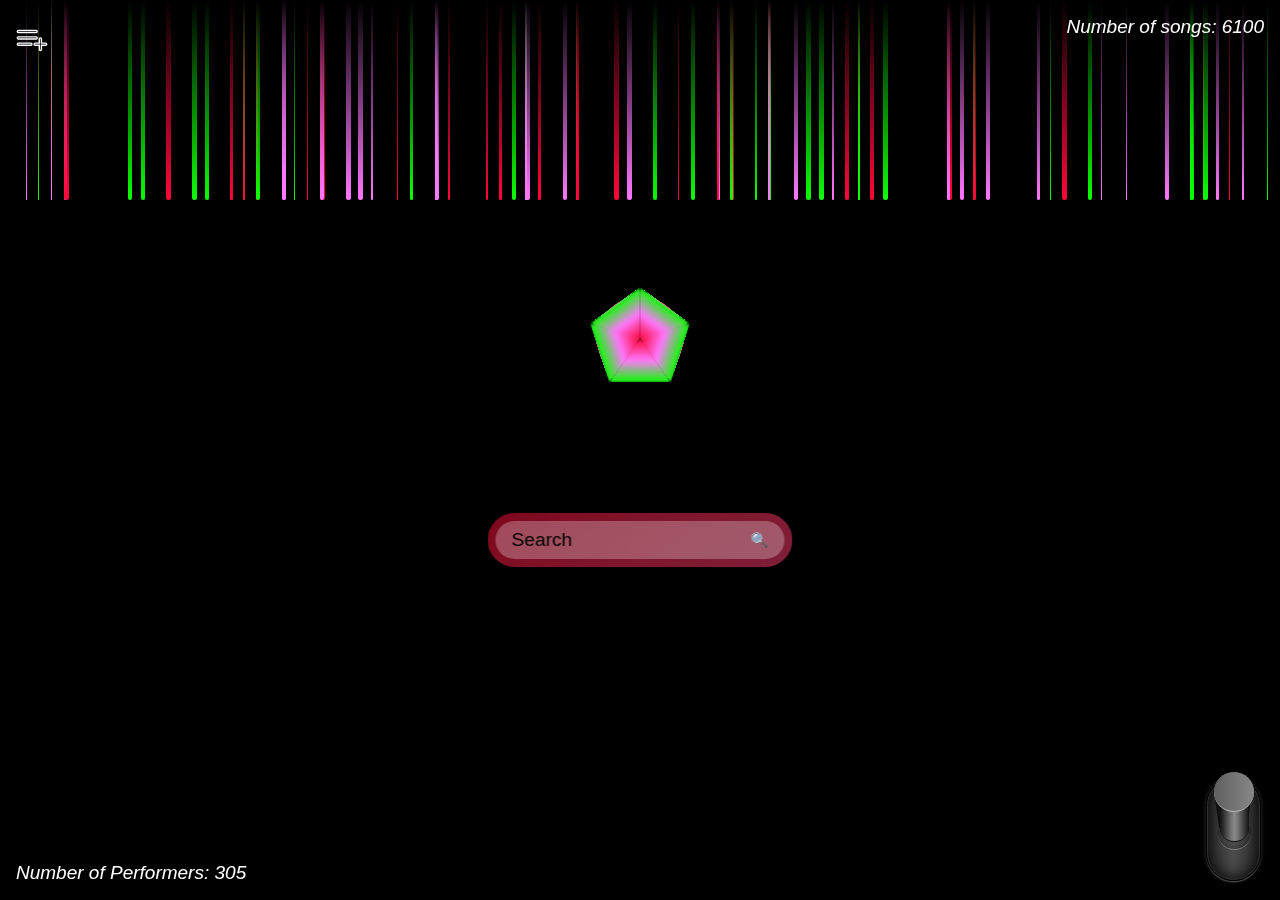
==== commit 9b7fb5e7: "v0.1.3" ====
--- a/index.html
+++ b/index.html
@@ -362,8 +362,6 @@
     </div>
     <div class="right">Number of songs: <span class="nSongs">0</span></div>
 
-
-
     <script type="module" src="script.js"></script>
   </body>
 
--- a/styles.css
+++ b/styles.css
@@ -11,7 +11,7 @@
   width: 100%;
   height: 100%;
   max-width: 2400px;
-  height: 100dvh;
+  max-height: 100vh;
   margin-inline: auto;
   position: relative;
   background-color: transparent;
@@ -389,6 +389,11 @@
         background-image: var(--bg-img-playlist);
         background-position: center;
         background-size: cover;
+        position: relative;
+        --black: #0004;
+        filter: drop-shadow(1px 0px 0px var(--black))
+          drop-shadow(-1px 0px 0px var(--black))
+          drop-shadow(0px -1px 0px var(--black));
       }
     }
 
@@ -1066,6 +1071,11 @@
     zoom: 0.3;
     pointer-events: none;
 
+    @media (width <= 1000px) {
+      width: 200px;
+      height: 300px;
+    }
+
     .lado {
       position: absolute;
       left: 0;
@@ -1089,10 +1099,14 @@
   .container-pretriang {
     position: relative;
     top: -190px;
-    height: 100dvh;
+    height: 100vh;
     width: 100%;
     left: 0;
-    zoom: 0.45;
+    zoom: .4;
+
+    @media (width <= 1111px) {
+      zoom: .5;
+    }
 
     .container-cube {
       --size: 200px;
@@ -1163,7 +1177,7 @@
     background-color: #000;
     display: flex;
     flex-wrap: wrap;
-    height: 100dvh;
+    height: 100vh;
     place-content: center;
     zoom: 0.45;
 
@@ -1272,7 +1286,8 @@
     zoom: 0.4;
 
     @media (width <= 1111px) {
-      zoom: 0.3;
+      top: -285px;
+      zoom: 0.35;
     }
 
     .block {
@@ -1751,7 +1766,7 @@
     zoom: 0.35;
 
     @media (width <= 1111px) {
-      zoom: 0.3;
+      zoom: 0.33;
     }
 
     .base {
@@ -1829,7 +1844,7 @@
     animation: rotarTetr 30s linear infinite alternate both;
 
     @media (width <= 1111px) {
-      zoom: 0.3;
+      zoom: 0.33;
       top: -240px;
     }
 
@@ -1915,7 +1930,7 @@
     zoom: 0.4;
 
     @media (width <= 1111px) {
-      zoom: 0.3;
+      zoom: 0.38;
       top: -240px;
     }
 
@@ -2016,7 +2031,6 @@
     zoom: 0.4;
 
     @media (width <= 1111px) {
-      zoom: 0.35;
       top: -220px;
     }
 
@@ -2342,7 +2356,7 @@
     pointer-events: none;
 
     @media (width <= 1111px) {
-      zoom: 0.3;
+      zoom: 0.38;
       top: -210px;
     }
 
@@ -2420,8 +2434,8 @@
     pointer-events: none;
 
     @media (width <= 1111px) {
-      zoom: 0.25;
-      top: -250px;
+      zoom: 0.3;
+      top: -290px;
     }
 
     &.pause {
@@ -2570,8 +2584,7 @@
     zoom: 0.5;
 
     @media (width <= 1111px) {
-      zoom: 0.45;
-      top: -190px;
+      top: -205px;
     }
 
     .side {
@@ -2653,7 +2666,7 @@
     top: -100px;
 
     @media (width <= 1111px) {
-      top: -170px;
+      top: -120px;
     }
 
     &.pyramid-top {
@@ -3181,7 +3194,7 @@
   flex-wrap: wrap;
   place-content: center;
   width: 100%;
-  max-height: 100dvh;
+  min-height: 100vh;
   z-index: 800;
   background-color: transparent;
   transform-style: preserve-3d;
@@ -3190,6 +3203,14 @@
   .container-loader {
     transform-style: preserve-3d;
     perspective: 10000px;
+
+    @media (width <= 1111px) {
+      transform: translateY(-70px);
+    }
+  }
+
+  @media (width <= 800px) and (orientation: portrait) {
+    transform: translateY(-50px);
   }
 }
 
@@ -3213,6 +3234,12 @@
   background-size: 1000% 100%;
   animation: cambiar 5s ease infinite alternate;
 
+  @media (width <= 800px) and (orientation: portrait) {
+    width: 72%;
+    margin-inline: auto;
+    transform:  translate(-50%, -50%) translateY(-60px);
+  }
+
   .autocomplete {
     position: relative;
     width: 100%;
@@ -3307,7 +3334,7 @@
 
 /* ============================MEDIA============================*/
 
-@media  (orientation: landscape) and (width <=1000px) {
+@media (orientation: landscape) and (width <=1000px) {
   .centrar {
     display: flex;
     flex-direction: row;
@@ -3350,16 +3377,6 @@
   }
 }
 
-@media  (orientation: portrait) and (width <=800px) {
-  .theForm {
-    width: 72%;
-    margin-inline: auto;
-  }
-  .centrar {
-    transform: translateY(-50px)
-  }
-}
-
 /* ============================KEYFRAMES============================*/
 
 /* Gotas de lluvia */
@@ -3369,7 +3386,7 @@
   }
 
   100% {
-    transform: translateY(calc(100dvh + 200px));
+    transform: translateY(calc(100vh + 200px));
   }
 }
 
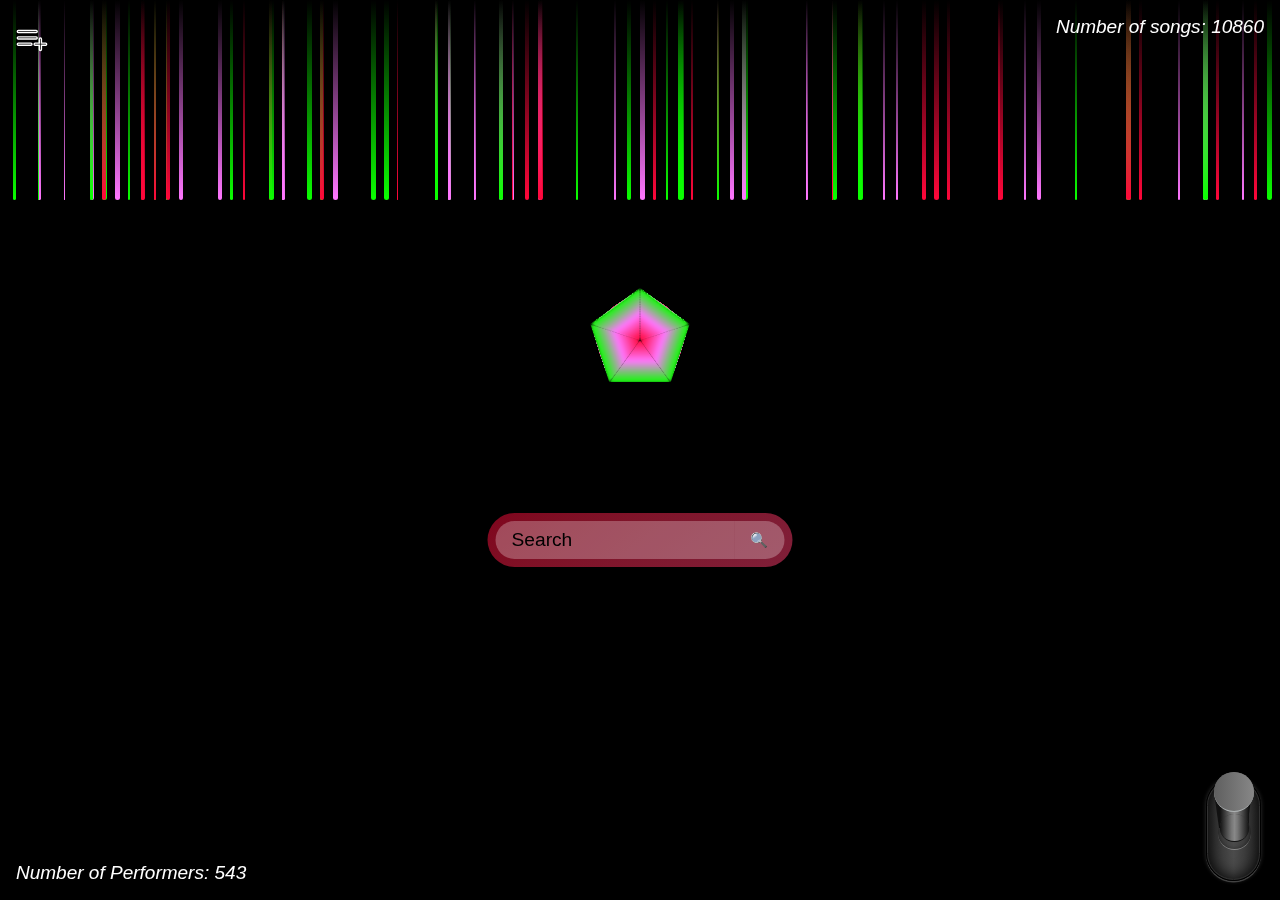
==== commit 3dc3e872: "v0.4.8" ====
--- a/index.html
+++ b/index.html
@@ -162,9 +162,7 @@
           </li>
         </ul>
         <hr />
-        <p>
-          Actions that could lead to the deletion of the data stored in LS
-        </p>
+        <p>Actions that could lead to the deletion of the data stored in LS</p>
         <ul>
           <li>Clearing browsing data (cookies, history, cache)</li>
           <li>Manually deleting from the developer tools</li>
@@ -176,9 +174,9 @@
         </ul>
         <hr />
         <p>
-          I recommend making a backup of your playlists by obtaining a JSON
-          object that will contain both the playlist name and its respective
-          songs, with the URLs for each song.
+          I recommend making a backup of your playlists by obtaining a JSON object
+          that will contain both the playlist name and its respective songs, with
+          the URLs for each song.
         </p>
         <hr />
         <p>
@@ -318,9 +316,7 @@
         </section>
         <hr />
 
-        <button class="btn add-multiple-playlists">
-          ADD MULTIPLE PLAYLISTS
-        </button>
+        <button class="btn add-multiple-playlists">ADD MULTIPLE PLAYLISTS</button>
         <section class="textarea-container">
           <textarea
             translate="no"
@@ -357,9 +353,7 @@
       </div>
     </div>
 
-    <div class="left">
-      Number of Performers: <span class="nBands">0</span>
-    </div>
+    <div class="left">Number of Performers: <span class="nBands">0</span></div>
     <div class="right">Number of songs: <span class="nSongs">0</span></div>
 
     <script type="module" src="script.js"></script>
--- a/styles.css
+++ b/styles.css
@@ -9,9 +9,8 @@
 html,
 body {
   width: 100%;
+  max-width: 2400px;
   height: 100%;
-  max-width: 2400px;
-  max-height: 100vh;
   margin-inline: auto;
   position: relative;
   background-color: transparent;
@@ -25,15 +24,11 @@
 
 html {
   scrollbar-width: thin;
-  scrollbar-color: #c9c9c9 transparent;
+  scrollbar-color: transparent transparent;
   background-color: #000;
   display: flex;
   flex-wrap: wrap;
   place-content: center;
-}
-
-body {
-  max-height: 1600px;
 }
 
 .html-scheme {
@@ -368,6 +363,14 @@
     position: relative;
     z-index: 1100;
 
+    @media (width >= 1111px) {
+      &:hover {
+        .img {
+          transform: rotate(361deg);
+        }
+      }
+    }
+
     .card-single-left {
       background-color: transparent;
       display: flex;
@@ -390,10 +393,12 @@
         background-position: center;
         background-size: cover;
         position: relative;
-        --black: #0004;
+        --black: #0003;
         filter: drop-shadow(1px 0px 0px var(--black))
           drop-shadow(-1px 0px 0px var(--black))
+          drop-shadow(0px 1px 0px var(--black))
           drop-shadow(0px -1px 0px var(--black));
+        transition: transform 0.5s ease-in-out;
       }
     }
 
@@ -490,27 +495,15 @@
   }
 
   .card-single:nth-child(3n + 1) {
-    background-color: color-mix(
-      in srgb,
-      var(--color1, #f004),
-      transparent 55%
-    );
+    background-color: color-mix(in srgb, var(--color1, #f004), transparent 55%);
   }
 
   .card-single:nth-child(3n + 2) {
-    background-color: color-mix(
-      in srgb,
-      var(--color2, #f004),
-      transparent 55%
-    );
+    background-color: color-mix(in srgb, var(--color2, #f004), transparent 55%);
   }
 
   .card-single:nth-child(3n + 3) {
-    background-color: color-mix(
-      in srgb,
-      var(--color3, #00f4),
-      transparent 55%
-    );
+    background-color: color-mix(in srgb, var(--color3, #00f4), transparent 55%);
   }
 
   .playlist-container-form,
@@ -1059,42 +1052,6 @@
   }
 }
 
-.centrar.multiFaces {
-  .container-multi {
-    position: relative;
-    top: -220px;
-    width: 150px;
-    height: 300px;
-    transform-style: preserve-3d;
-    transition: transform 3s linear;
-    animation: multi 6s linear infinite alternate;
-    zoom: 0.3;
-    pointer-events: none;
-
-    @media (width <= 1000px) {
-      width: 200px;
-      height: 300px;
-    }
-
-    .lado {
-      position: absolute;
-      left: 0;
-      top: 0;
-      width: 100%;
-      height: 100%;
-      transform: rotateX(calc(360deg / 45 * var(--d))) translateZ(5vw);
-    }
-
-    .lado:nth-child(even) {
-      background-color: var(--color1);
-    }
-
-    .lado:nth-child(odd) {
-      background-color: var(--color3);
-    }
-  }
-}
-
 .centrar.triangPre {
   .container-pretriang {
     position: relative;
@@ -1102,10 +1059,10 @@
     height: 100vh;
     width: 100%;
     left: 0;
-    zoom: .4;
+    zoom: 0.4;
 
     @media (width <= 1111px) {
-      zoom: .5;
+      zoom: 0.5;
     }
 
     .container-cube {
@@ -2120,7 +2077,7 @@
     top: -120px;
 
     @media (width <= 1111px) {
-      zoom: 0.7;
+      zoom: 0.65;
     }
 
     &.container-bottom {
@@ -2379,8 +2336,7 @@
         left: 20px;
         width: 73%;
         height: 25%;
-        transform: translate(0px, 0px) translateZ(-37px) scale(0.7)
-          rotateX(90deg);
+        transform: translate(0px, 0px) translateZ(-37px) scale(0.7) rotateX(90deg);
         background-color: #ffa50088;
       }
       &.side-bottom {
@@ -2517,8 +2473,8 @@
       }
       &.tts-bottom-left {
         transform: perspective(10000px) scaleY(-1)
-          translateZ(var(--w-half-negative))
-          translateX(var(--w-half-negative)) rotateY(90deg) rotateX(-47deg);
+          translateZ(var(--w-half-negative)) translateX(var(--w-half-negative))
+          rotateY(90deg) rotateX(-47deg);
       }
 
       &.tts-bottom-front {
@@ -2526,14 +2482,14 @@
       }
 
       &.tts-bottom-behind {
-        transform: perspective(10000px) scaleY(-1)
-          translateZ(var(--w-negative)) rotateX(-47deg);
+        transform: perspective(10000px) scaleY(-1) translateZ(var(--w-negative))
+          rotateX(-47deg);
       }
 
       &.tts-bottom-right {
         transform: perspective(10000px) scaleY(-1)
-          translateZ(var(--w-half-negative))
-          translateX(var(--w-half-positive)) rotateY(-90deg) rotateX(-47deg);
+          translateZ(var(--w-half-negative)) translateX(var(--w-half-positive))
+          rotateY(-90deg) rotateX(-47deg);
       }
 
       .side {
@@ -2753,17 +2709,6 @@
   }
 }
 
-/* multi */
-@keyframes multi {
-  0% {
-    transform: rotateY(0deg);
-  }
-
-  100% {
-    transform: rotateY(359deg);
-  }
-}
-
 /* Triang Pre */
 @keyframes rotarTriang {
   0% {
@@ -2771,8 +2716,7 @@
   }
 
   25% {
-    transform: translate(-50%, -50%) rotateX(90deg) rotateY(180deg)
-      rotate(90deg);
+    transform: translate(-50%, -50%) rotateX(90deg) rotateY(180deg) rotate(90deg);
   }
 
   50% {
@@ -2885,10 +2829,10 @@
 /* rotarfrut */
 @keyframes rotarFrut {
   0% {
-    transform: scale(0.55) rotateX(-738deg) rotateY(-738deg);
+    transform: scale(0.43) rotateX(-738deg) rotateY(-738deg);
   }
   100% {
-    transform: scale(0.55) rotateX(738deg) rotateY(738deg);
+    transform: scale(0.43) rotateX(738deg) rotateY(738deg);
   }
 }
 
@@ -3194,22 +3138,21 @@
   flex-wrap: wrap;
   place-content: center;
   width: 100%;
-  min-height: 100vh;
+  height: 100vh;
   z-index: 800;
   background-color: transparent;
-  transform-style: preserve-3d;
-  perspective: 10000px;
 
   .container-loader {
     transform-style: preserve-3d;
     perspective: 10000px;
 
-    @media (width <= 1111px) {
-      transform: translateY(-70px);
-    }
-  }
-
-  @media (width <= 800px) and (orientation: portrait) {
+    @media (width <= 999px) {
+      transform: translateY(-60px);
+      display: none;
+    }
+  }
+
+  @media (width <= 999px) and (orientation: portrait) {
     transform: translateY(-50px);
   }
 }
@@ -3234,10 +3177,10 @@
   background-size: 1000% 100%;
   animation: cambiar 5s ease infinite alternate;
 
-  @media (width <= 800px) and (orientation: portrait) {
+  @media (width <= 999px) and (orientation: portrait) {
     width: 72%;
     margin-inline: auto;
-    transform:  translate(-50%, -50%) translateY(-60px);
+    transform: translate(-50%, -280px);
   }
 
   .autocomplete {
@@ -3278,6 +3221,12 @@
       border: none;
       background-color: #fff4;
 
+      @media (width <= 1111px) {
+        white-space: nowrap;
+        overflow: hidden;
+        text-overflow: ellipsis;
+      }
+
       &::placeholder {
         color: black;
         padding: 0;
@@ -3334,7 +3283,7 @@
 
 /* ============================MEDIA============================*/
 
-@media (orientation: landscape) and (width <=1000px) {
+@media (orientation: landscape) and (width <= 999px) {
   .centrar {
     display: flex;
     flex-direction: row;
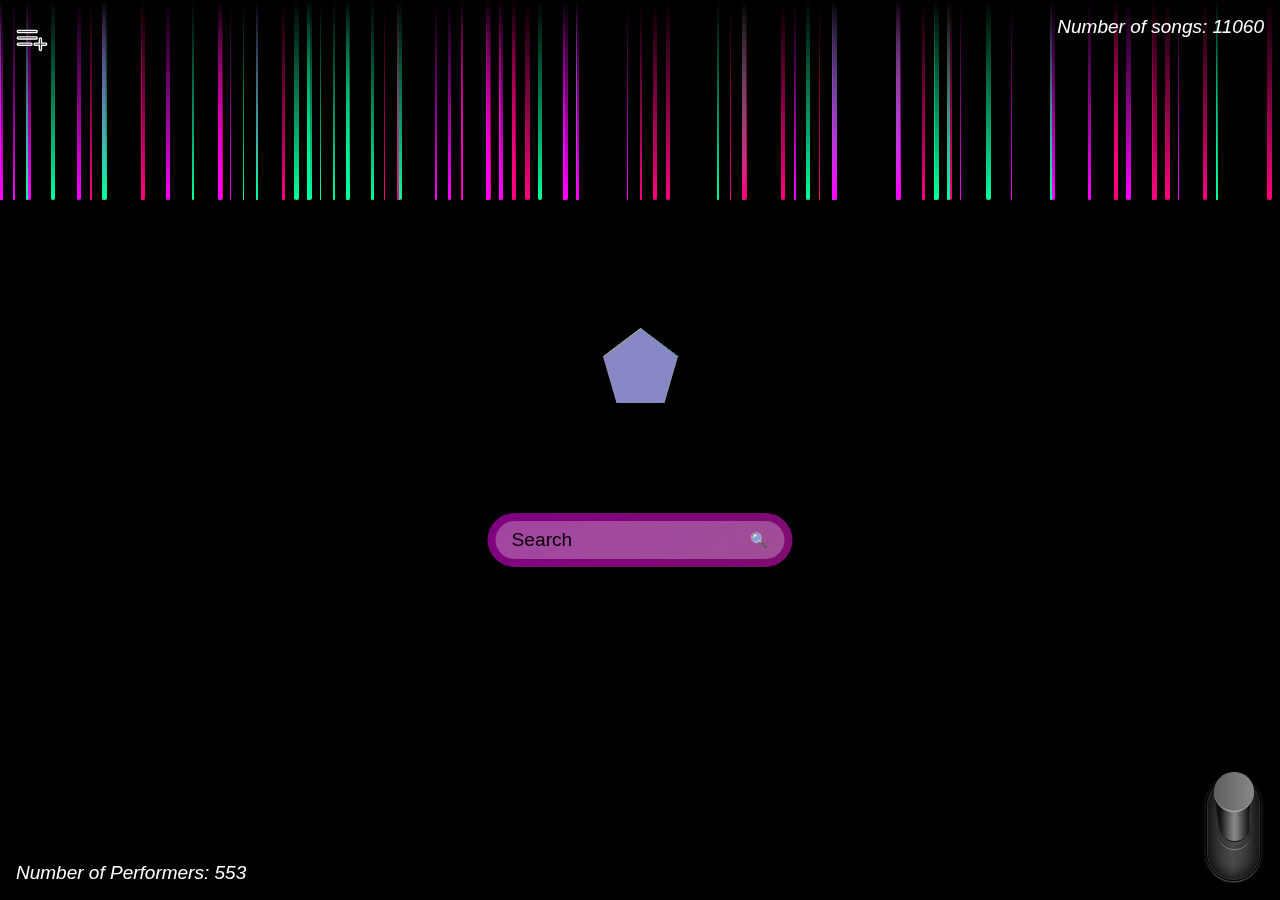
==== commit d990c503: "v0.5.4" ====
--- a/index.html
+++ b/index.html
@@ -30,6 +30,7 @@
     <meta property="twitter:description" content="(>‿◠)✌" />
     <link rel="stylesheet" href="styles.css" />
     <meta name="google" content="notranslate" />
+    <script type="module" src="script.js"></script>
   </head>
 
   <body>
@@ -355,8 +356,6 @@
 
     <div class="left">Number of Performers: <span class="nBands">0</span></div>
     <div class="right">Number of songs: <span class="nSongs">0</span></div>
-
-    <script type="module" src="script.js"></script>
   </body>
 
   <section class="html-scheme">
--- a/styles.css
+++ b/styles.css
@@ -362,12 +362,11 @@
     column-gap: 0.5rem;
     position: relative;
     z-index: 1100;
+    transition: mix-blend-mode .3s ease-in-out;
 
     @media (width >= 1111px) {
       &:hover {
-        .img {
-          transform: rotate(361deg);
-        }
+        mix-blend-mode: multiply;
       }
     }
 
@@ -398,7 +397,6 @@
           drop-shadow(-1px 0px 0px var(--black))
           drop-shadow(0px 1px 0px var(--black))
           drop-shadow(0px -1px 0px var(--black));
-        transition: transform 0.5s ease-in-out;
       }
     }
 
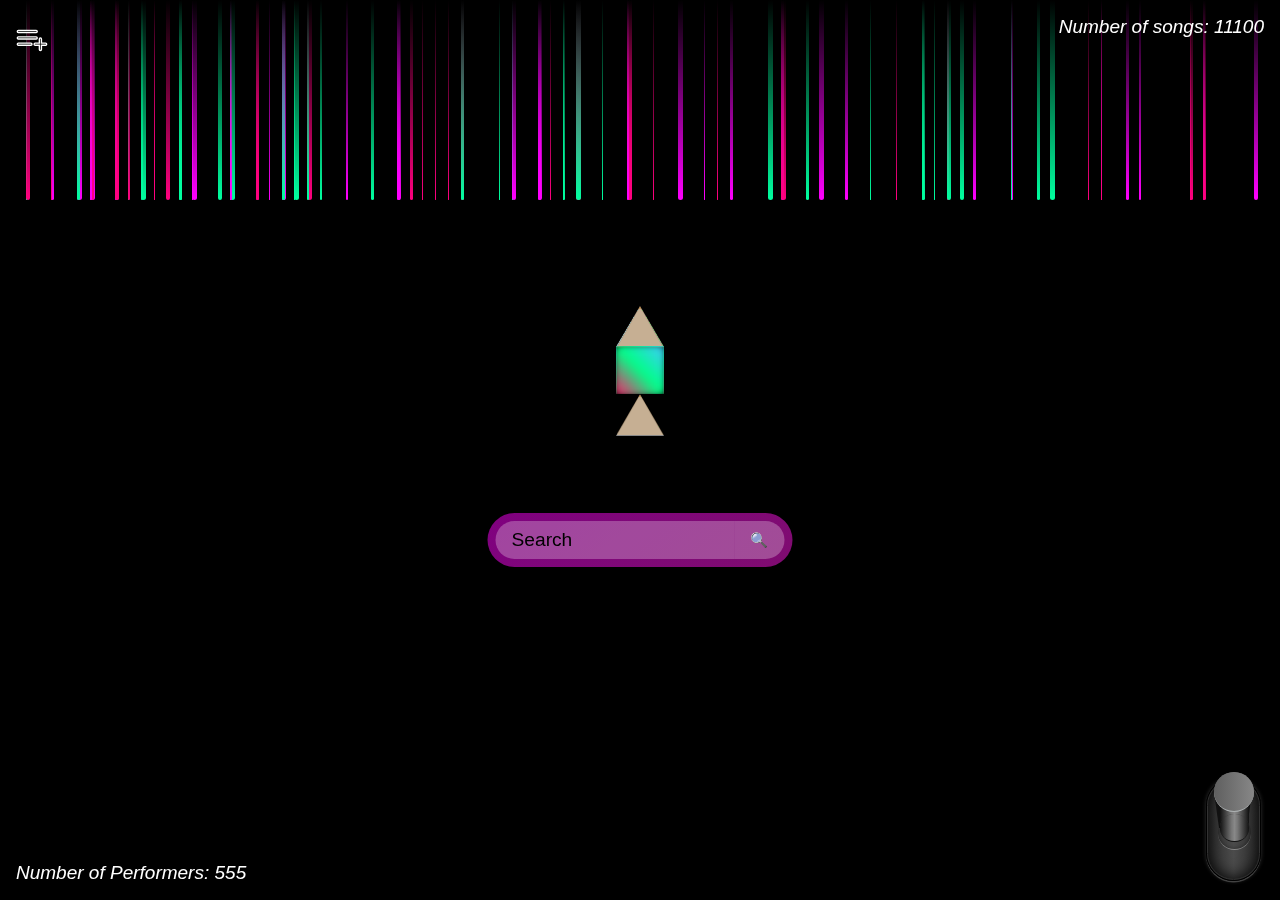
==== commit ac1c9cbd: "v0.5.5" ====
--- a/index.html
+++ b/index.html
@@ -4,7 +4,7 @@
     <meta charset="UTF-8" />
     <meta name="viewport" content="width=device-width, initial-scale=1.0" />
     <title translate="no">20 Tracks For Each One</title>
-    <link rel="shortcut icon" href="logo/favicon.png" type="image/x-icon" />
+    <link rel="shortcut icon" href="assets/favicon.webp" type="image/webp" />
     <meta name="description" content="(>‿◠)✌" />
     <meta property="og:type" content="website" />
     <meta property="og:title" content="20 Tracks for Each One" />
@@ -35,7 +35,7 @@
 
   <body>
     <button class="button-playlist">
-      <img src="logo/svgPlayList.svg" alt="playlist" />
+      <img src="assets/svgPlayList.svg" alt="playlist" />
     </button>
 
     <section class="playlist-section">
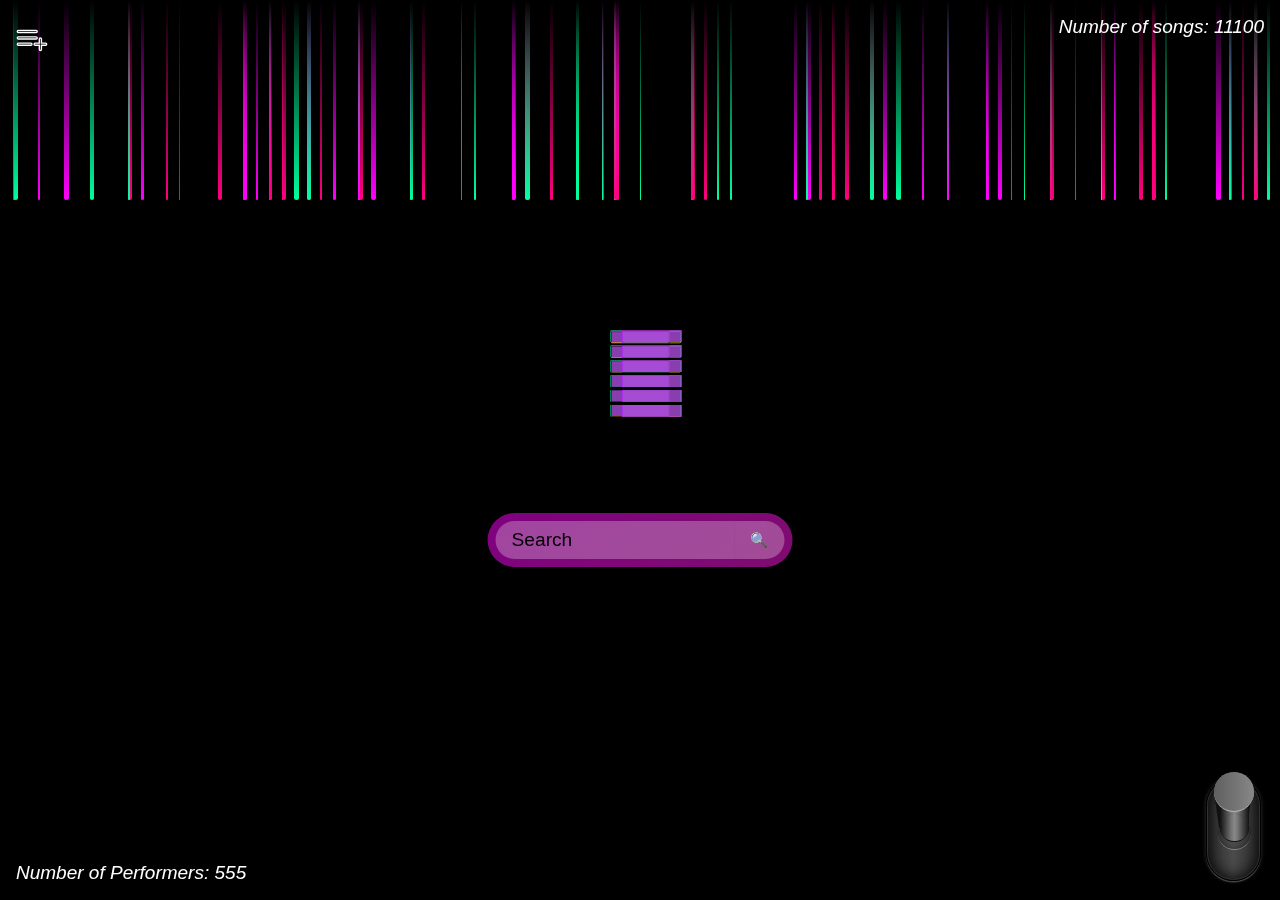
==== commit 73159b95: "v0.5.6" ====
--- a/index.html
+++ b/index.html
@@ -70,12 +70,12 @@
       <template class="template-card-single">
         <article class="card-single">
           <aside class="card-single-left">
-            <a href="playlist/index.html">
+            <a href="playlist/">
               <div class="img"></div>
             </a>
           </aside>
           <aside class="card-single-right">
-            <a href="playlist/index.html">
+            <a href="playlist/">
               <h3 translate="no">Favorite Songs</h3>
               <p>0 songs</p>
             </a>
